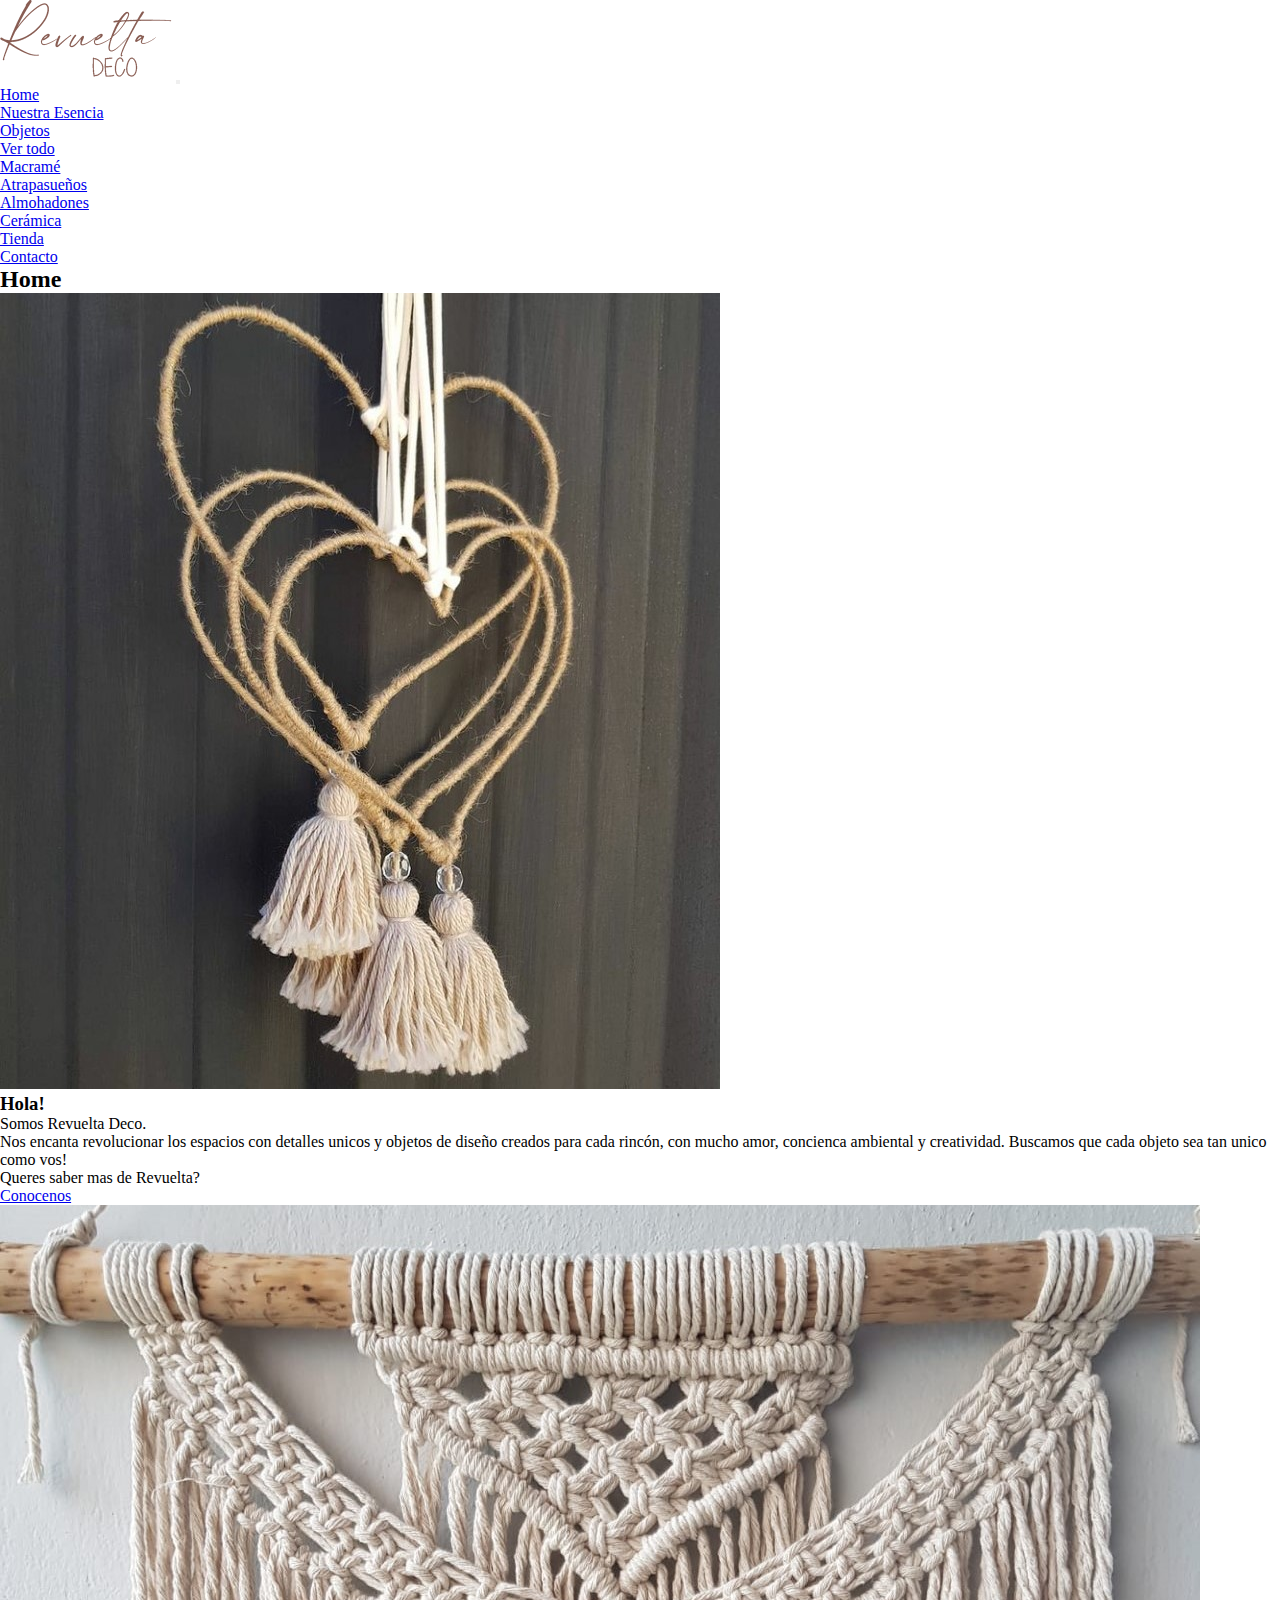
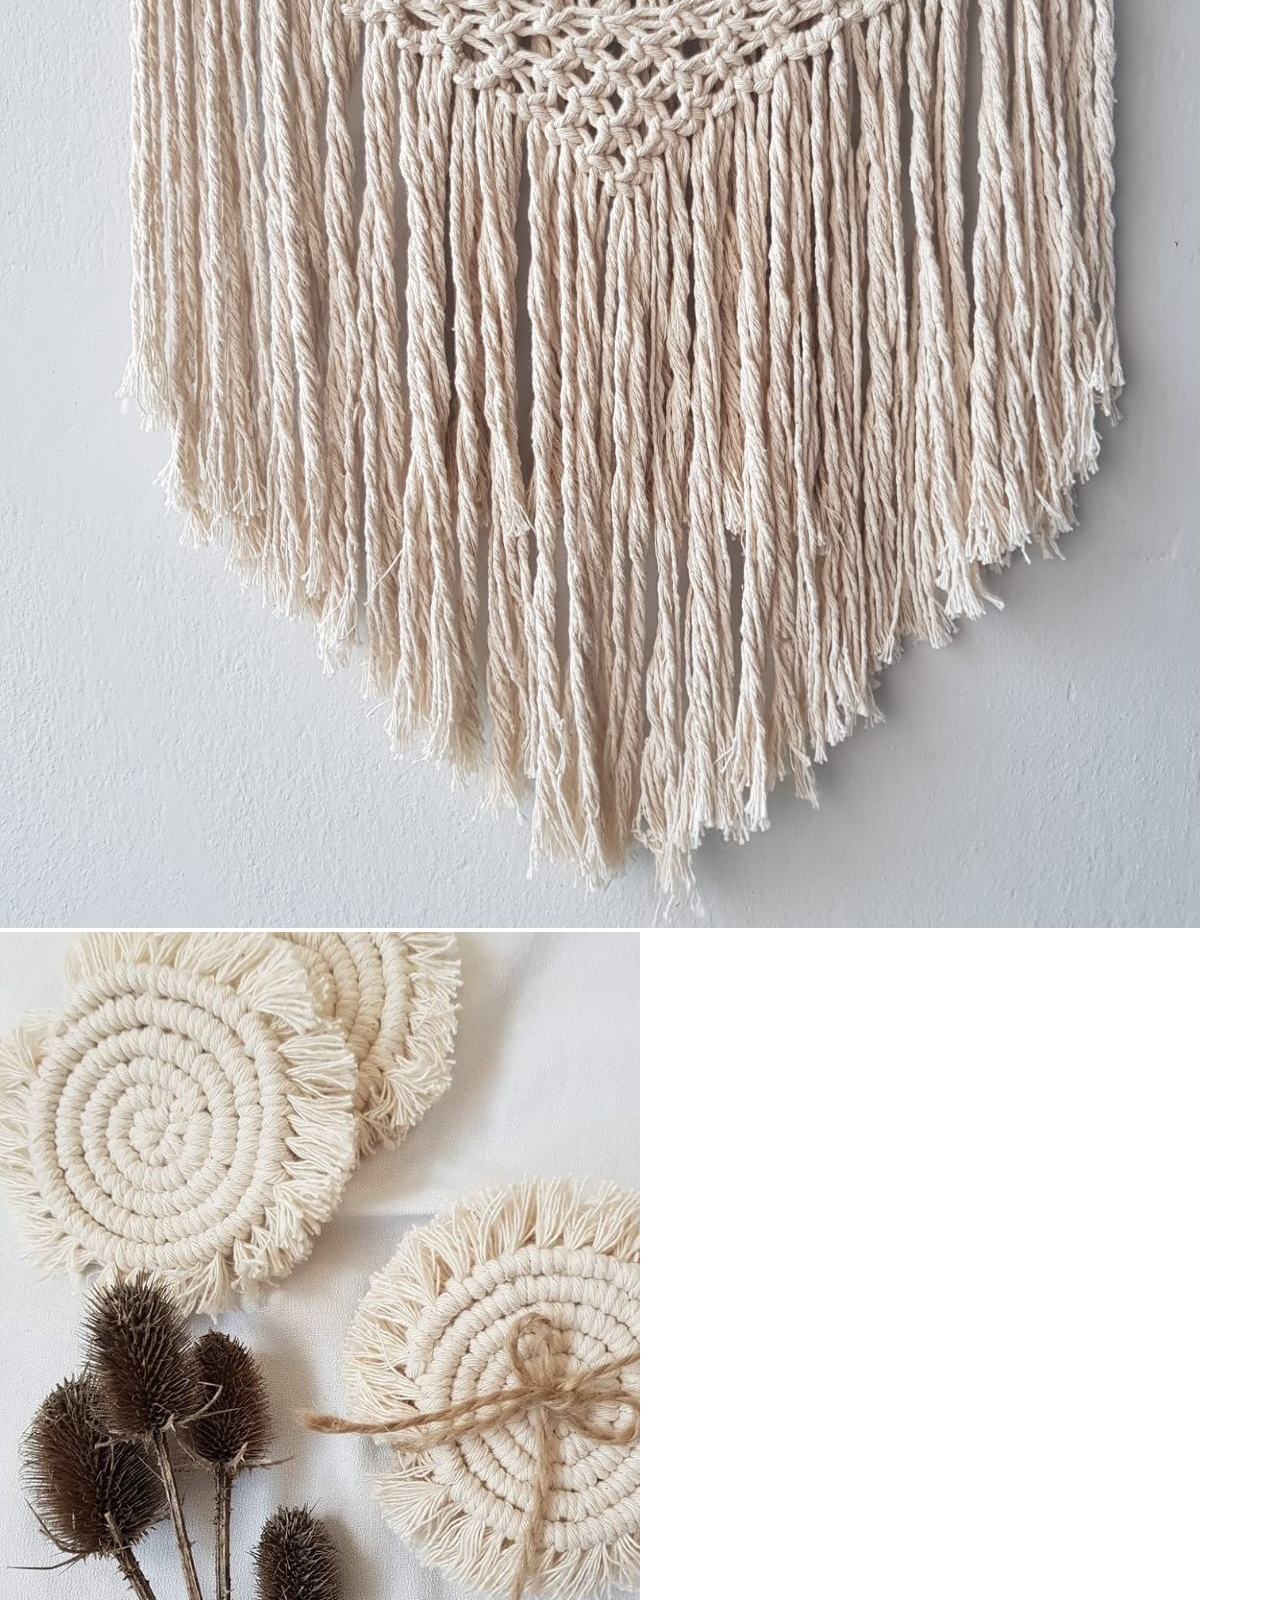
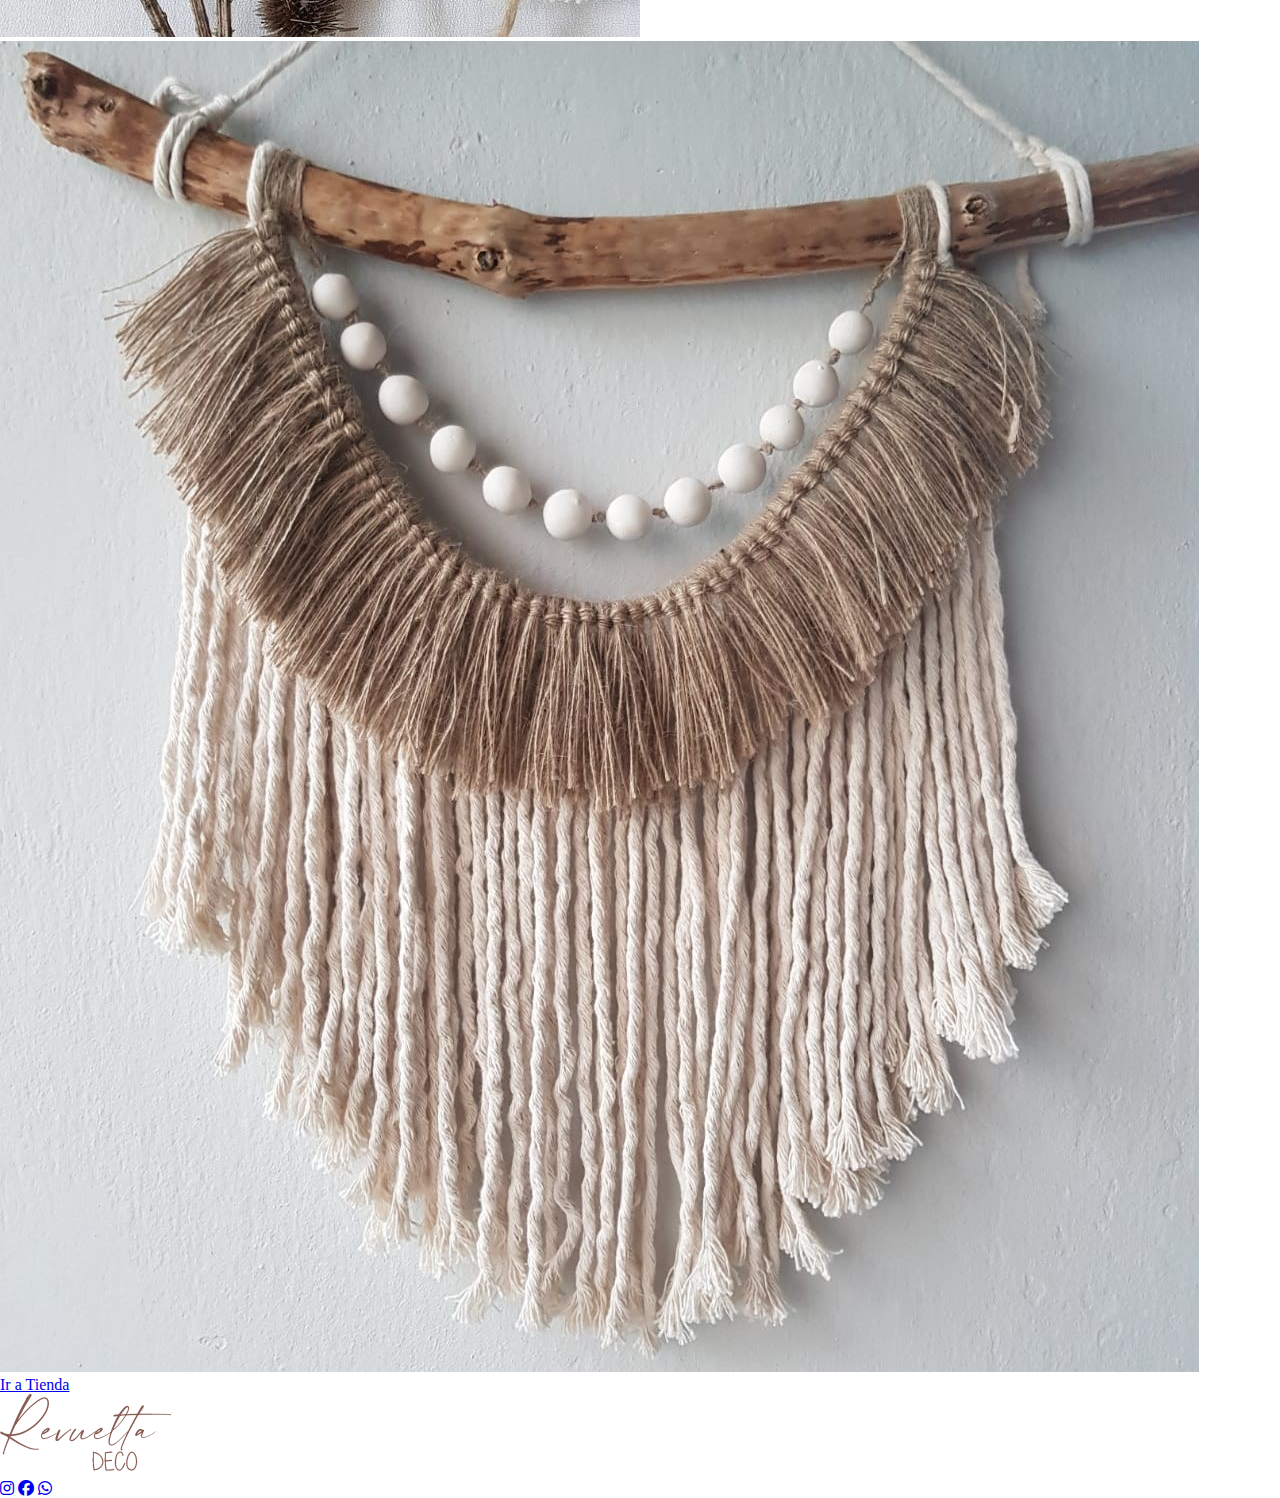
==== index.html @ 3d02dbf3 "agregando secciones" ====
<!DOCTYPE html>
<html lang="en">

<head>
    <meta charset="UTF-8">
    <meta http-equiv="X-UA-Compatible" content="IE=edge">
    <meta name="viewport" content="width=device-width, initial-scale=1.0">
    <link rel="shortcut icon" href="./img/favicon-32x32.png">
    <link rel="stylesheet" href="https://cdnjs.cloudflare.com/ajax/libs/font-awesome/6.1.1/css/all.min.css">
    <link href="https://cdn.jsdelivr.net/npm/bootstrap@5.2.0-beta1/dist/css/bootstrap.min.css" rel="stylesheet"
        integrity="sha384-0evHe/X+R7YkIZDRvuzKMRqM+OrBnVFBL6DOitfPri4tjfHxaWutUpFmBp4vmVor" crossorigin="anonymous">
    <link rel="stylesheet" href="./css/style.css">
    <title>Revuelta Deco</title>
</head>

<body>
    <header>

        <nav class="navbar navbar-expand-lg bg-light w-100">
            <div class="container-fluid">
              <a class="navbar-brand" href="./index.html"><img src="./img/logo0.png" alt="logorevuelta"></a>
              <button class="navbar-toggler" type="button" data-bs-toggle="collapse" data-bs-target="#navbarNavDropdown" aria-controls="navbarNavDropdown" aria-expanded="false" aria-label="Toggle navigation">
                <span class="navbar-toggler-icon"></span>
              </button>
              <div class="collapse navbar-collapse" id="navbarNavDropdown">
                <ul class="navbar-nav">
                  <li class="nav-item">
                    <a class="nav-link" aria-current="page" href="./index.html">Home</a>
                  </li>
                  <li class="nav-item">
                    <a class="nav-link" href="./nuestraesencia.html">Nuestra Esencia</a>
                  </li>
                  <li class="nav-item dropdown">
                    <a class="nav-link dropdown-toggle" href="./objetos.html" id="navbarDropdownMenuLink" role="button" data-bs-toggle="dropdown" aria-expanded="false">
                      Objetos
                    </a>
                    <ul class="dropdown-menu" aria-labelledby="navbarDropdownMenuLink">
                        <li><a class="dropdown-item" href="./objetos.html">Ver todo</a></li>
                      <li><a class="dropdown-item" href="#">Macramé</a></li>
                      <li><a class="dropdown-item" href="#">Atrapasueños</a></li>
                      <li><a class="dropdown-item" href="#">Almohadones</a></li>
                      <li><a class="dropdown-item" href="#">Cerámica</a></li>
                    </ul>
                  </li>
                  <li class="nav-item">
                    <a class="nav-link" href="./tienda.html">Tienda</a>
                  </li>
                  <li class="nav-item">
                    <a class="nav-link" href="./contacto.html">Contacto</a>
                </ul>
              </div>
            </div>
          </nav>

    </header>

    <main>
        <div class="titulo">
        <h2>Home</h2>
    </div>
        <section class="sectionhome">
            <div class="imghome">
                <img src="./img/home/Screenshot_20220525-204706_Instagram.jpg" alt="corazones">
            </div>
            <div class="textohome">
                <h3>Hola!</h3>
                <p>Somos Revuelta Deco. <br> Nos encanta revolucionar los espacios con detalles unicos y objetos de
                    diseño creados para cada rincón, con mucho amor, concienca ambiental y creatividad.
                    Buscamos que cada objeto sea tan unico como vos! <br>
                    Queres saber mas de Revuelta?
                <div class="buttonconocenos">
                    <a href="./nuestraesencia.html">Conocenos</a>
                </div>
                </p>
        </section>
        <aside class="basehome">
            <img src="./img/home/tapiz.jpg" alt="tapiz">
            <img src="./img/home/apoyavaso.jpg" alt="apoyavaso">
            <img src="./img/home/yute.jpg" alt="flecoyute">

            <div class="buttontienda">
                <a href="./tienda.html">Ir a Tienda</a>
            </div>
        </aside>
    </main>

    <footer>
        <div class="logo2">
            <a href="./index.html"><img src="./img/logo0.png" alt="logorevuelta"></a>
        </div>
        <section class="footer">
            <div class="redes">
                <a href="http://instagram.com/revueltadeco/"><i class="fa-brands fa-instagram"></i></a>
                <a href="#"><i class="fa-brands fa-facebook"></i></a>
                <a href="#"><i class="fa-brands fa-whatsapp"></i></a>
            </div>
        </section>



    </footer>
    <script src="https://cdn.jsdelivr.net/npm/bootstrap@5.2.0-beta1/dist/js/bootstrap.bundle.min.js"
        integrity="sha384-pprn3073KE6tl6bjs2QrFaJGz5/SUsLqktiwsUTF55Jfv3qYSDhgCecCxMW52nD2"
        crossorigin="anonymous"></script>
</body>

</html>
---- css/style.css ----
* {
  padding: 0;
  margin: 0; }
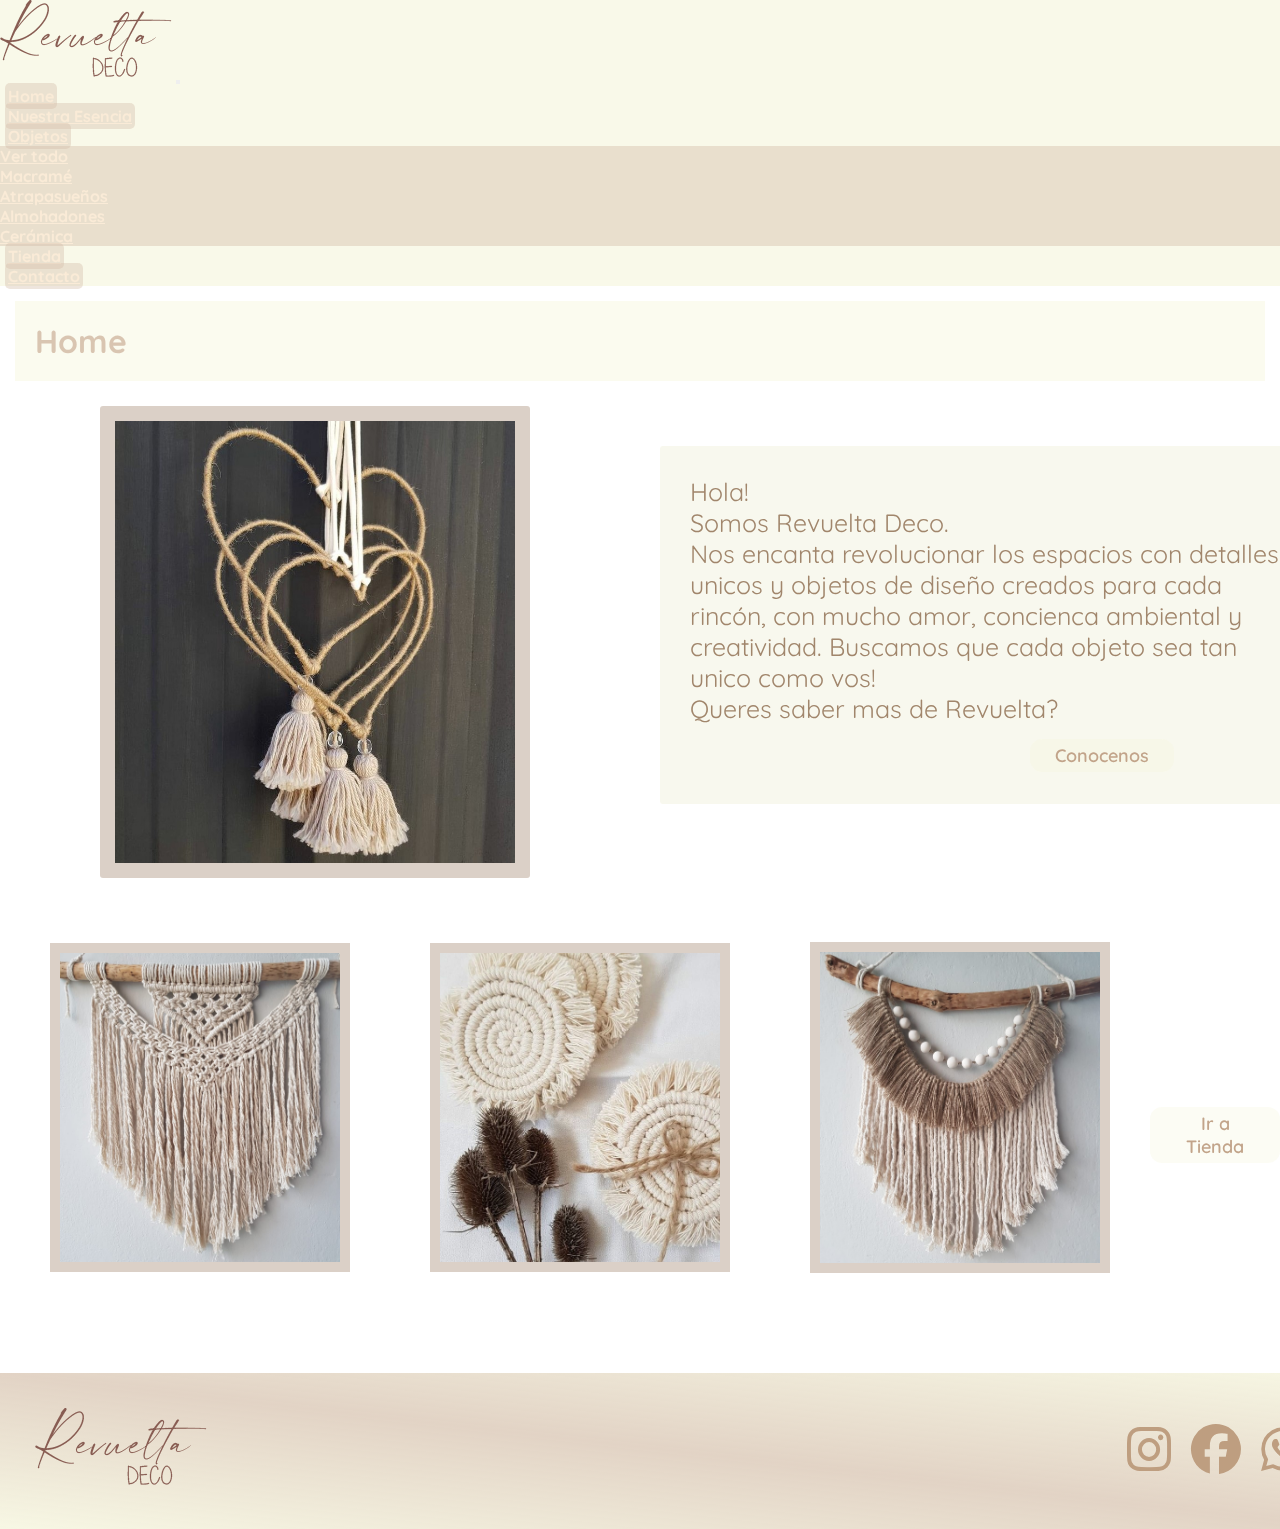
==== commit 34941a99: "Agregando estilos es SASS" ====
--- a/index.html
+++ b/index.html
@@ -2,106 +2,109 @@
 <html lang="en">
 
 <head>
-    <meta charset="UTF-8">
-    <meta http-equiv="X-UA-Compatible" content="IE=edge">
-    <meta name="viewport" content="width=device-width, initial-scale=1.0">
-    <link rel="shortcut icon" href="./img/favicon-32x32.png">
-    <link rel="stylesheet" href="https://cdnjs.cloudflare.com/ajax/libs/font-awesome/6.1.1/css/all.min.css">
-    <link href="https://cdn.jsdelivr.net/npm/bootstrap@5.2.0-beta1/dist/css/bootstrap.min.css" rel="stylesheet"
-        integrity="sha384-0evHe/X+R7YkIZDRvuzKMRqM+OrBnVFBL6DOitfPri4tjfHxaWutUpFmBp4vmVor" crossorigin="anonymous">
-    <link rel="stylesheet" href="./css/style.css">
-    <title>Revuelta Deco</title>
+  <meta charset="UTF-8">
+  <meta http-equiv="X-UA-Compatible" content="IE=edge">
+  <meta name="viewport" content="width=device-width, initial-scale=1.0">
+  <link rel="shortcut icon" href="./img/favicon-32x32.png">
+  <link rel="stylesheet" href="https://cdnjs.cloudflare.com/ajax/libs/font-awesome/6.1.1/css/all.min.css">
+  <link href="https://cdn.jsdelivr.net/npm/bootstrap@5.2.0-beta1/dist/css/bootstrap.min.css" rel="stylesheet"
+    integrity="sha384-0evHe/X+R7YkIZDRvuzKMRqM+OrBnVFBL6DOitfPri4tjfHxaWutUpFmBp4vmVor" crossorigin="anonymous">
+  <link rel="stylesheet" href="./css/style.css">
+  <title>Revuelta Deco</title>
 </head>
 
 <body>
-    <header>
+  <header>
 
-        <nav class="navbar navbar-expand-lg bg-light w-100">
-            <div class="container-fluid">
-              <a class="navbar-brand" href="./index.html"><img src="./img/logo0.png" alt="logorevuelta"></a>
-              <button class="navbar-toggler" type="button" data-bs-toggle="collapse" data-bs-target="#navbarNavDropdown" aria-controls="navbarNavDropdown" aria-expanded="false" aria-label="Toggle navigation">
-                <span class="navbar-toggler-icon"></span>
-              </button>
-              <div class="collapse navbar-collapse" id="navbarNavDropdown">
-                <ul class="navbar-nav">
-                  <li class="nav-item">
-                    <a class="nav-link" aria-current="page" href="./index.html">Home</a>
-                  </li>
-                  <li class="nav-item">
-                    <a class="nav-link" href="./nuestraesencia.html">Nuestra Esencia</a>
-                  </li>
-                  <li class="nav-item dropdown">
-                    <a class="nav-link dropdown-toggle" href="./objetos.html" id="navbarDropdownMenuLink" role="button" data-bs-toggle="dropdown" aria-expanded="false">
-                      Objetos
-                    </a>
-                    <ul class="dropdown-menu" aria-labelledby="navbarDropdownMenuLink">
-                        <li><a class="dropdown-item" href="./objetos.html">Ver todo</a></li>
-                      <li><a class="dropdown-item" href="#">Macramé</a></li>
-                      <li><a class="dropdown-item" href="#">Atrapasueños</a></li>
-                      <li><a class="dropdown-item" href="#">Almohadones</a></li>
-                      <li><a class="dropdown-item" href="#">Cerámica</a></li>
-                    </ul>
-                  </li>
-                  <li class="nav-item">
-                    <a class="nav-link" href="./tienda.html">Tienda</a>
-                  </li>
-                  <li class="nav-item">
-                    <a class="nav-link" href="./contacto.html">Contacto</a>
-                </ul>
-              </div>
-            </div>
-          </nav>
+    <nav class="navbar navbar-expand-lg bg-light w-100">
+      <div class="container-fluid">
+        <a class="navbar-brand" href="./index.html"><img src="./img/logo0.png" alt="logorevuelta"></a>
+        <button class="navbar-toggler" type="button" data-bs-toggle="collapse" data-bs-target="#navbarNavDropdown"
+          aria-controls="navbarNavDropdown" aria-expanded="false" aria-label="Toggle navigation">
+          <span class="navbar-toggler-icon"></span>
+        </button>
+        <div class="collapse navbar-collapse" id="navbarNavDropdown">
+          <ul class="navbar-nav">
+            <li class="nav-item">
+              <a class="nav-link" aria-current="page" href="./index.html">Home</a>
+            </li>
+            <li class="nav-item">
+              <a class="nav-link" href="./nuestraesencia.html">Nuestra Esencia</a>
+            </li>
+            <li class="nav-item dropdown">
+              <a class="nav-link dropdown-toggle" href="./objetos.html" id="navbarDropdownMenuLink" role="button"
+                data-bs-toggle="dropdown" aria-expanded="false">
+                Objetos
+              </a>
+              <ul class="dropdown-menu" aria-labelledby="navbarDropdownMenuLink">
+                <li><a class="dropdown-item" href="./objetos.html">Ver todo</a></li>
+                <li><a class="dropdown-item" href="#">Macramé</a></li>
+                <li><a class="dropdown-item" href="#">Atrapasueños</a></li>
+                <li><a class="dropdown-item" href="#">Almohadones</a></li>
+                <li><a class="dropdown-item" href="#">Cerámica</a></li>
+              </ul>
+            </li>
+            <li class="nav-item">
+              <a class="nav-link" href="./tienda.html">Tienda</a>
+            </li>
+            <li class="nav-item">
+              <a class="nav-link" href="./contacto.html">Contacto</a>
+          </ul>
+        </div>
+      </div>
+    </nav>
 
-    </header>
+  </header>
 
-    <main>
-        <div class="titulo">
-        <h2>Home</h2>
+  <main class="main">
+    <div class="titulo">
+      <h2>Home</h2>
     </div>
-        <section class="sectionhome">
-            <div class="imghome">
-                <img src="./img/home/Screenshot_20220525-204706_Instagram.jpg" alt="corazones">
-            </div>
-            <div class="textohome">
-                <h3>Hola!</h3>
-                <p>Somos Revuelta Deco. <br> Nos encanta revolucionar los espacios con detalles unicos y objetos de
-                    diseño creados para cada rincón, con mucho amor, concienca ambiental y creatividad.
-                    Buscamos que cada objeto sea tan unico como vos! <br>
-                    Queres saber mas de Revuelta?
-                <div class="buttonconocenos">
-                    <a href="./nuestraesencia.html">Conocenos</a>
-                </div>
-                </p>
-        </section>
-        <aside class="basehome">
-            <img src="./img/home/tapiz.jpg" alt="tapiz">
-            <img src="./img/home/apoyavaso.jpg" alt="apoyavaso">
-            <img src="./img/home/yute.jpg" alt="flecoyute">
+    <section class="sectionhome">
+      <div class="imghome">
+        <img src="./img/home/Screenshot_20220525-204706_Instagram.jpg" alt="corazones">
+      </div>
+      <div class="textohome">
 
-            <div class="buttontienda">
-                <a href="./tienda.html">Ir a Tienda</a>
-            </div>
-        </aside>
-    </main>
+        <p>Hola! <br> Somos Revuelta Deco. <br> Nos encanta revolucionar los espacios con detalles unicos y objetos de
+          diseño creados para cada rincón, con mucho amor, concienca ambiental y creatividad.
+          Buscamos que cada objeto sea tan unico como vos! <br>
+          Queres saber mas de Revuelta?
+        
+        </p>
+        <div class="buttonconocenos">
+          <a href="./nuestraesencia.html">Conocenos</a>
+        </div>
+    </section>
+    <aside class="basehome">
+      <img src="./img/home/tapiz.jpg" alt="tapiz">
+      <img src="./img/home/apoyavaso.jpg" alt="apoyavaso">
+      <img src="./img/home/yute.jpg" alt="flecoyute">
 
-    <footer>
-        <div class="logo2">
-            <a href="./index.html"><img src="./img/logo0.png" alt="logorevuelta"></a>
-        </div>
-        <section class="footer">
-            <div class="redes">
-                <a href="http://instagram.com/revueltadeco/"><i class="fa-brands fa-instagram"></i></a>
-                <a href="#"><i class="fa-brands fa-facebook"></i></a>
-                <a href="#"><i class="fa-brands fa-whatsapp"></i></a>
-            </div>
-        </section>
+      <div class="buttontienda">
+        <a href="./tienda.html">Ir a Tienda</a>
+      </div>
+    </aside>
+  </main>
+
+  <footer>
+    <div class="logo2">
+      <a href="./index.html"><img src="./img/logo0.png" alt="logorevuelta"></a>
+    </div>
+    <section class="footer">
+      <div class="redes">
+        <a href="http://instagram.com/revueltadeco/"><i class="fa-brands fa-instagram"></i></a>
+        <a href="#"><i class="fa-brands fa-facebook"></i></a>
+        <a href="#"><i class="fa-brands fa-whatsapp"></i></a>
+      </div>
+    </section>
 
 
 
-    </footer>
-    <script src="https://cdn.jsdelivr.net/npm/bootstrap@5.2.0-beta1/dist/js/bootstrap.bundle.min.js"
-        integrity="sha384-pprn3073KE6tl6bjs2QrFaJGz5/SUsLqktiwsUTF55Jfv3qYSDhgCecCxMW52nD2"
-        crossorigin="anonymous"></script>
+  </footer>
+  <script src="https://cdn.jsdelivr.net/npm/bootstrap@5.2.0-beta1/dist/js/bootstrap.bundle.min.js"
+    integrity="sha384-pprn3073KE6tl6bjs2QrFaJGz5/SUsLqktiwsUTF55Jfv3qYSDhgCecCxMW52nD2"
+    crossorigin="anonymous"></script>
 </body>
 
 </html>--- a/css/style.css
+++ b/css/style.css
@@ -1,3 +1,294 @@
+@import url("https://fonts.googleapis.com/css2?family=Holtwood+One+SC&family=Quicksand:wght@300&display=swap");
 * {
   padding: 0;
   margin: 0; }
+
+body {
+  width: 100vw;
+  background-image: url("../img/fondo-palmeras.jpg");
+  filter: opacity(100%);
+  background-size: 100% 120%;
+  background-repeat: no-repeat; }
+
+.navbar {
+  background-color: #f5f5dca1 !important; }
+  .navbar .navbar-toggler {
+    color: #d4bea932;
+    border-radius: 5px #f6f6e9c7; }
+  .navbar .collapse {
+    justify-content: end; }
+    .navbar .collapse .navbar-nav {
+      align-items: flex-end; }
+      .navbar .collapse .navbar-nav .nav-link {
+        font-family: "Quicksand", sans-serif;
+        font-weight: bold;
+        background-color: #d4bea965;
+        color: antiquewhite;
+        margin: 5px;
+        padding: 3px;
+        border-radius: 5px;
+        text-align: center;
+        width: 150px; }
+        .navbar .collapse .navbar-nav .nav-link:hover {
+          background-color: #f6f6e9c7;
+          color: #a1866c9f; }
+      .navbar .collapse .navbar-nav .dropdown-menu {
+        background-color: #d4bea971;
+        border: 0px; }
+        .navbar .collapse .navbar-nav .dropdown-menu .dropdown-item {
+          color: antiquewhite;
+          font-family: "Quicksand", sans-serif;
+          font-weight: bold; }
+          .navbar .collapse .navbar-nav .dropdown-menu .dropdown-item:hover {
+            background-color: #f6f6e9c7;
+            color: #a1866c9f; }
+
+footer {
+  background-image: linear-gradient(to top right, #f5f5dcc4, #d4bea9ac, #f5f5dcc4);
+  padding: 35px;
+  height: 25%;
+  width: 100vw;
+  display: flex;
+  justify-content: space-between;
+  align-items: center; }
+  footer .redes {
+    display: flex;
+    flex-direction: row; }
+    footer .redes a {
+      padding: 10px;
+      font-size: 50px;
+      color: #be9e80;
+      text-align: center;
+      text-decoration: none; }
+
+.sectionhome {
+  display: flex; }
+  .sectionhome .imghome img {
+    width: 400px;
+    margin: 10px 100px;
+    padding: 15px;
+    background-color: #a1866c62;
+    border-radius: 3px; }
+  .sectionhome .textohome p {
+    background-color: #f6f6e9c7;
+    color: #a1866c;
+    font-family: "Quicksand", sans-serif;
+    font-size: 25px;
+    width: 600px;
+    margin: 50px 0px 20px 30px;
+    padding: 30px;
+    padding-bottom: 80px;
+    border-radius: 3px; }
+  .sectionhome .textohome .buttonconocenos {
+    margin-top: -80px; }
+    .sectionhome .textohome .buttonconocenos a {
+      font-family: "Quicksand", sans-serif;
+      font-size: 18px;
+      margin-left: 400px;
+      text-decoration: none;
+      background-color: #f5f5dc51;
+      color: #c2a48afe;
+      font-weight: 600;
+      padding: 5px 25px 5px 25px;
+      border-radius: 12px;
+      border: 2px #8e7d6efe; }
+      .sectionhome .textohome .buttonconocenos a:hover {
+        background-color: #a1866c;
+        color: #f5f5e8d8;
+        font-weight: bold; }
+
+.basehome {
+  display: flex;
+  flex-direction: row;
+  align-items: center; }
+  .basehome img {
+    width: 280px;
+    height: auto;
+    padding: 10px;
+    margin: 50px 30px 100px 50px;
+    background-color: #a1866c62; }
+    .basehome img:hover {
+      transform: scale(1.2);
+      transition: 1.2s;
+      cursor: pointer; }
+  .basehome .buttontienda {
+    display: inline-flex; }
+    .basehome .buttontienda a {
+      text-align: center;
+      margin: 500px 30px 400px 20px;
+      text-decoration: none;
+      font-family: "Quicksand", sans-serif;
+      font-size: 18px;
+      display: inline-block;
+      margin: 5px 0px 0px 10px;
+      background-color: #f5f5dc51;
+      color: #c2a48afe;
+      font-weight: 600;
+      padding: 5px 25px 5px 25px;
+      border-radius: 12px;
+      border-color: 2px #8e7d6efe; }
+      .basehome .buttontienda a:hover {
+        background-color: #a1866c;
+        color: #f5f5e8d8;
+        font-weight: bold; }
+
+.esencia {
+  display: flex;
+  flex-direction: row;
+  align-items: center;
+  margin: 30px; }
+  .esencia p {
+    background-color: #f6f6e9c7;
+    color: #a1866c;
+    font-size: 20px;
+    font-family: "Quicksand", sans-serif;
+    width: 500px;
+    padding: 30px;
+    padding-bottom: 80px;
+    margin: 50px; }
+  .esencia img {
+    width: 450px;
+    margin: 50px;
+    padding: 10px;
+    background-color: #a1866c62; }
+
+main img {
+  width: 100px;
+  margin-left: 450px;
+  margin-top: -330px; }
+
+.parrafoobjetos {
+  display: block;
+  text-align: justify;
+  padding: 22px;
+  margin: 40px;
+  font-family: "Quicksand", sans-serif;
+  font-size: 15px;
+  background-color: rgba(246, 246, 233, 0.779);
+  color: #a1866c; }
+
+.imgobjetos {
+  display: flex;
+  align-items: center;
+  margin: 20px; }
+  .imgobjetos .caja {
+    display: flex;
+    flex-direction: column;
+    align-items: center; }
+    .imgobjetos .caja img {
+      background-color: #a1866c62;
+      width: 210px;
+      height: auto;
+      padding: 5px;
+      margin: 40px 40px 10px 40px; }
+    .imgobjetos .caja .textobjetos {
+      font-family: 'Quicksand', sans-serif;
+      font-size: 15px;
+      font-weight: bold;
+      display: inline-block;
+      background-color: rgba(245, 245, 220, 0.576);
+      color: #a1866cd0;
+      padding: 3px; }
+
+.container {
+  width: 100%;
+  height: 100%;
+  display: flex;
+  flex-wrap: wrap;
+  margin: 10px 10px 10px 60px; }
+  .container .card {
+    padding: 5px;
+    width: 250px;
+    height: 380px;
+    border-radius: 8px;
+    box-shadow: 0 .5px .5px;
+    overflow-y: hidden;
+    margin: 10px;
+    margin-bottom: 50px;
+    text-align: center;
+    transition: all 0.25s;
+    background-color: #f5f5dc97;
+    align-items: center; }
+    .container .card img {
+      padding: 2px;
+      width: 200px;
+      height: 250px; }
+    .container .card p {
+      font-family: "Quicksand", sans-serif;
+      background-color: #f5f5dca9;
+      font-size: 14px;
+      font-weight: bold;
+      padding: 5px 2px 5px 2px;
+      margin: 2px;
+      color: #a1866c;
+      border-radius: 3px; }
+    .container .card h4 {
+      font-family: "Quicksand", sans-serif;
+      color: #a1866c;
+      font-weight: bold;
+      font-size: 18px;
+      margin: 8px 0 8px;
+      padding: 2px;
+      background-color: #f5f5dca9;
+      border-radius: 3px; }
+    .container .card a {
+      text-decoration: none;
+      color: #f5f5dca9;
+      font-size: 15px;
+      font-family: "Quicksand", sans-serif;
+      background-color: #a1866ca0;
+      border-radius: 5px;
+      padding: 4px;
+      margin: 2px; }
+      .container .card a:hover {
+        box-shadow: 0 3px 4px 0;
+        transform: scale(1.1);
+        background-color: #f5f5dca9;
+        color: #a1866ca0;
+        font-weight: bold;
+        transition: 0.5s; }
+
+.form {
+  width: 100%; }
+  .form form {
+    display: inline-block;
+    padding: 30px;
+    margin-left: 350px;
+    margin-bottom: 30px;
+    background-color: rgba(245, 245, 220, 0.445);
+    color: #d4bea9de;
+    border: #d4bea9de solid 2px;
+    border-radius: 3px;
+    font-family: "Quicksand", sans-serif;
+    align-items: center; }
+    .form form input {
+      margin: 5px;
+      border: #d4bea9de solid 2px;
+      border-radius: 5px; }
+    .form form textarea {
+      margin: 5px;
+      border: #d4bea9de solid 2px;
+      border-radius: 5px; }
+    .form form button {
+      background-color: #f5f5dc51;
+      color: #c2a48afe;
+      font-weight: 600;
+      padding: 5px 25px 5px 25px;
+      border-radius: 12px;
+      border-color: #d4bea9fe;
+      margin-left: 180px; }
+      .form form button:hover {
+        background-color: #a1866c;
+        color: #f5f5e8d8;
+        font-weight: bold; }
+
+.titulo {
+  display: block; }
+  .titulo h2 {
+    font-family: "Quicksand", sans-serif;
+    font-size: 2rem;
+    background-color: #f5f5dc71;
+    color: #d4bea9de;
+    text-align: left;
+    padding: 20px;
+    margin: 15px; }
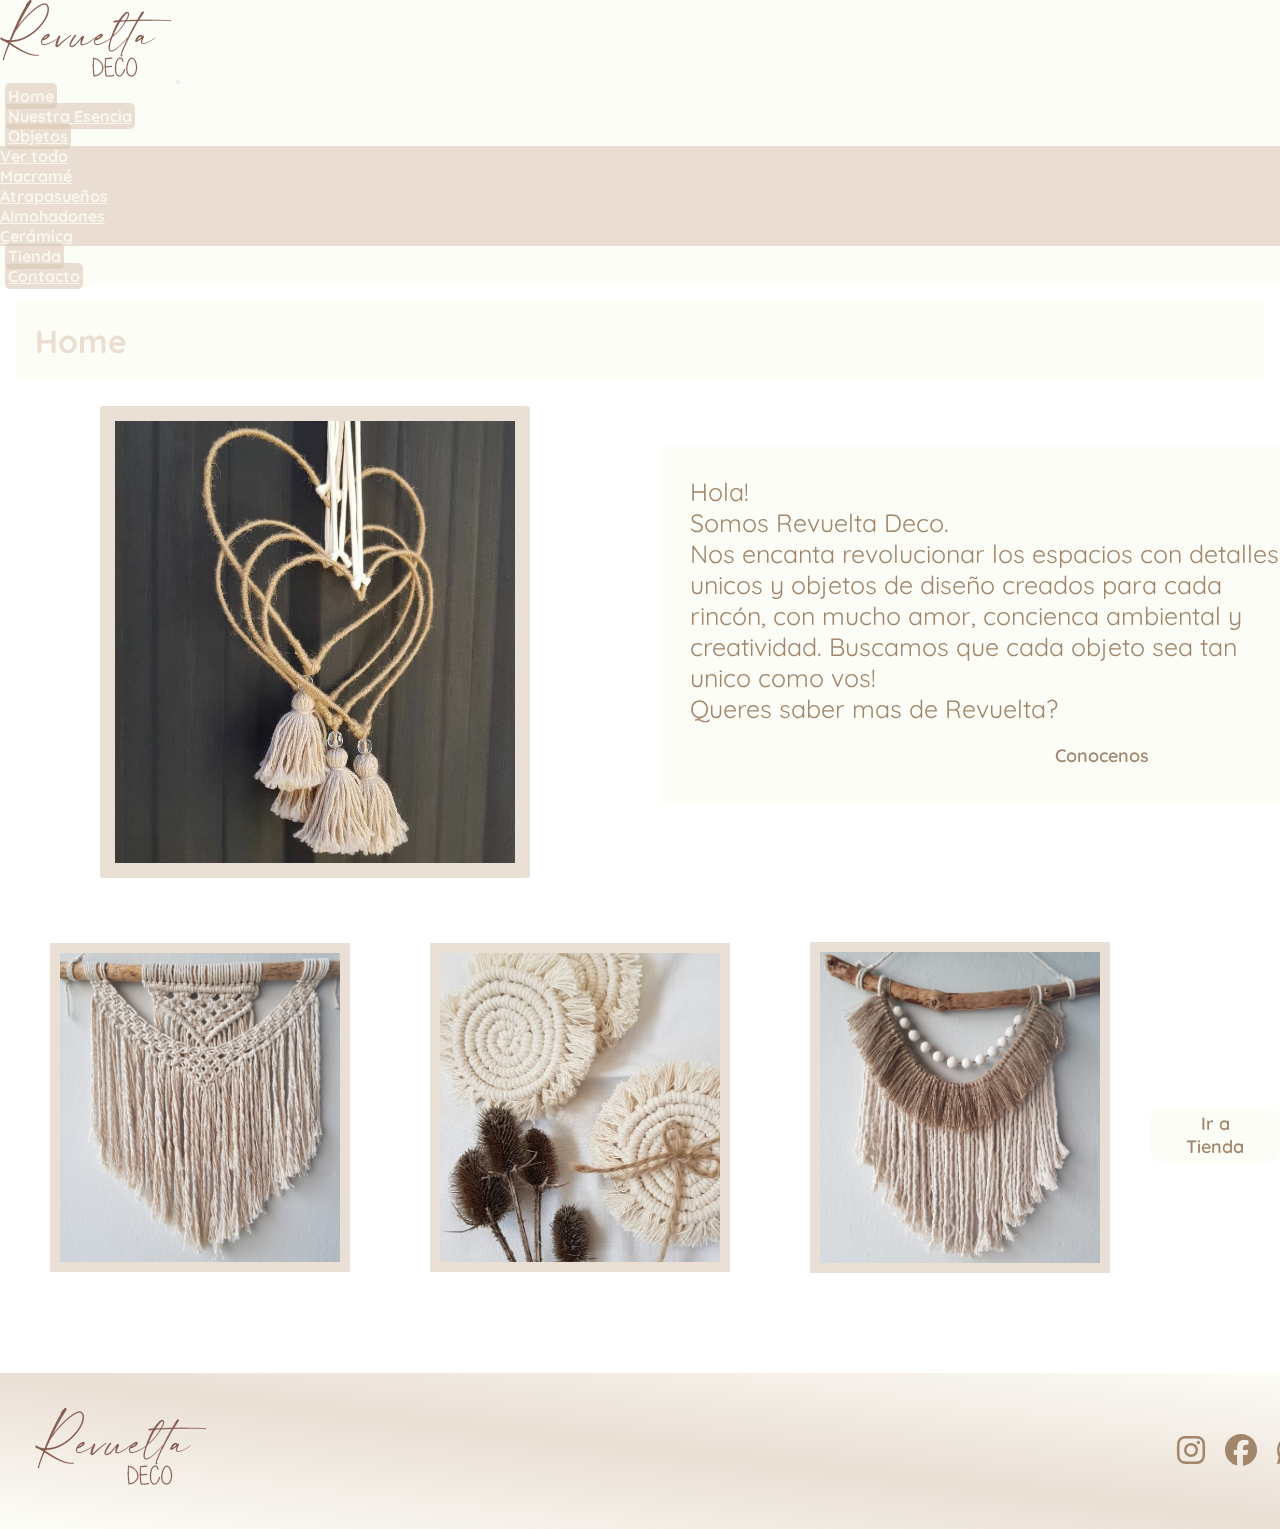
==== commit c62fcde4: "creando variables" ====
--- a/index.html
+++ b/index.html
@@ -58,7 +58,7 @@
 
   <main class="main">
     <div class="titulo">
-      <h2>Home</h2>
+      <h1>Home</h1>
     </div>
     <section class="sectionhome">
       <div class="imghome">
--- a/css/style.css
+++ b/css/style.css
@@ -2,6 +2,10 @@
 * {
   padding: 0;
   margin: 0; }
+
+.sectionhome .textohome p, .parrafoobjetos {
+  background-color: #fdfdf6cd;
+  color: #a1866c; }
 
 body {
   width: 100vw;
@@ -11,10 +15,10 @@
   background-repeat: no-repeat; }
 
 .navbar {
-  background-color: #f5f5dca1 !important; }
+  background-color: #fdfdf6cd !important; }
   .navbar .navbar-toggler {
-    color: #d4bea932;
-    border-radius: 5px #f6f6e9c7; }
+    color: #d4bea97e;
+    border-radius: 5px #fdfdf6cd; }
   .navbar .collapse {
     justify-content: end; }
     .navbar .collapse .navbar-nav {
@@ -22,29 +26,29 @@
       .navbar .collapse .navbar-nav .nav-link {
         font-family: "Quicksand", sans-serif;
         font-weight: bold;
-        background-color: #d4bea965;
-        color: antiquewhite;
+        background-color: #d4bea97e;
+        color: #fdfdf6cd;
         margin: 5px;
         padding: 3px;
         border-radius: 5px;
         text-align: center;
         width: 150px; }
         .navbar .collapse .navbar-nav .nav-link:hover {
-          background-color: #f6f6e9c7;
-          color: #a1866c9f; }
+          background-color: #fdfdf6cd;
+          color: #a1866c; }
       .navbar .collapse .navbar-nav .dropdown-menu {
-        background-color: #d4bea971;
+        background-color: #d4bea97e;
         border: 0px; }
         .navbar .collapse .navbar-nav .dropdown-menu .dropdown-item {
-          color: antiquewhite;
+          color: #fdfdf6cd;
           font-family: "Quicksand", sans-serif;
           font-weight: bold; }
           .navbar .collapse .navbar-nav .dropdown-menu .dropdown-item:hover {
-            background-color: #f6f6e9c7;
-            color: #a1866c9f; }
+            background-color: #fdfdf6cd;
+            color: #a1866c; }
 
 footer {
-  background-image: linear-gradient(to top right, #f5f5dcc4, #d4bea9ac, #f5f5dcc4);
+  background-image: linear-gradient(to top right, #fdfdf6cd, #d4bea97e, #fdfdf6cd);
   padding: 35px;
   height: 25%;
   width: 100vw;
@@ -56,8 +60,8 @@
     flex-direction: row; }
     footer .redes a {
       padding: 10px;
-      font-size: 50px;
-      color: #be9e80;
+      font-size: 32px;
+      color: #a1866c;
       text-align: center;
       text-decoration: none; }
 
@@ -67,11 +71,9 @@
     width: 400px;
     margin: 10px 100px;
     padding: 15px;
-    background-color: #a1866c62;
+    background-color: #d4bea97e;
     border-radius: 3px; }
   .sectionhome .textohome p {
-    background-color: #f6f6e9c7;
-    color: #a1866c;
     font-family: "Quicksand", sans-serif;
     font-size: 25px;
     width: 600px;
@@ -86,15 +88,15 @@
       font-size: 18px;
       margin-left: 400px;
       text-decoration: none;
-      background-color: #f5f5dc51;
-      color: #c2a48afe;
+      background-color: #fdfdf6cd;
+      color: #a1866c;
       font-weight: 600;
       padding: 5px 25px 5px 25px;
       border-radius: 12px;
-      border: 2px #8e7d6efe; }
+      border: 2px #a1866c; }
       .sectionhome .textohome .buttonconocenos a:hover {
         background-color: #a1866c;
-        color: #f5f5e8d8;
+        color: #fdfdf6cd;
         font-weight: bold; }
 
 .basehome {
@@ -106,7 +108,7 @@
     height: auto;
     padding: 10px;
     margin: 50px 30px 100px 50px;
-    background-color: #a1866c62; }
+    background-color: #d4bea97e; }
     .basehome img:hover {
       transform: scale(1.2);
       transition: 1.2s;
@@ -121,15 +123,15 @@
       font-size: 18px;
       display: inline-block;
       margin: 5px 0px 0px 10px;
-      background-color: #f5f5dc51;
-      color: #c2a48afe;
+      background-color: #fdfdf6cd;
+      color: #a1866c;
       font-weight: 600;
       padding: 5px 25px 5px 25px;
       border-radius: 12px;
-      border-color: 2px #8e7d6efe; }
+      border-color: 2px #a1866c; }
       .basehome .buttontienda a:hover {
         background-color: #a1866c;
-        color: #f5f5e8d8;
+        color: #fdfdf6cd;
         font-weight: bold; }
 
 .esencia {
@@ -138,7 +140,7 @@
   align-items: center;
   margin: 30px; }
   .esencia p {
-    background-color: #f6f6e9c7;
+    background-color: #fdfdf6cd;
     color: #a1866c;
     font-size: 20px;
     font-family: "Quicksand", sans-serif;
@@ -150,7 +152,7 @@
     width: 450px;
     margin: 50px;
     padding: 10px;
-    background-color: #a1866c62; }
+    background-color: #d4bea97e; }
 
 main img {
   width: 100px;
@@ -163,9 +165,7 @@
   padding: 22px;
   margin: 40px;
   font-family: "Quicksand", sans-serif;
-  font-size: 15px;
-  background-color: rgba(246, 246, 233, 0.779);
-  color: #a1866c; }
+  font-size: 15px; }
 
 .imgobjetos {
   display: flex;
@@ -176,19 +176,19 @@
     flex-direction: column;
     align-items: center; }
     .imgobjetos .caja img {
-      background-color: #a1866c62;
+      background-color: #d4bea97e;
       width: 210px;
       height: auto;
-      padding: 5px;
+      padding: 6px;
       margin: 40px 40px 10px 40px; }
     .imgobjetos .caja .textobjetos {
       font-family: 'Quicksand', sans-serif;
       font-size: 15px;
       font-weight: bold;
       display: inline-block;
-      background-color: rgba(245, 245, 220, 0.576);
-      color: #a1866cd0;
-      padding: 3px; }
+      background-color: #fdfdf6cd;
+      color: #a1866c;
+      padding: 4px; }
 
 .container {
   width: 100%;
@@ -207,7 +207,7 @@
     margin-bottom: 50px;
     text-align: center;
     transition: all 0.25s;
-    background-color: #f5f5dc97;
+    background-color: #fdfdf6cd;
     align-items: center; }
     .container .card img {
       padding: 2px;
@@ -215,9 +215,8 @@
       height: 250px; }
     .container .card p {
       font-family: "Quicksand", sans-serif;
-      background-color: #f5f5dca9;
-      font-size: 14px;
-      font-weight: bold;
+      background-color: #fdfdf6cd;
+      font-size: 16px;
       padding: 5px 2px 5px 2px;
       margin: 2px;
       color: #a1866c;
@@ -225,26 +224,25 @@
     .container .card h4 {
       font-family: "Quicksand", sans-serif;
       color: #a1866c;
-      font-weight: bold;
       font-size: 18px;
       margin: 8px 0 8px;
       padding: 2px;
-      background-color: #f5f5dca9;
+      background-color: #fdfdf6cd;
       border-radius: 3px; }
     .container .card a {
       text-decoration: none;
-      color: #f5f5dca9;
+      color: #fdfdf6cd;
       font-size: 15px;
       font-family: "Quicksand", sans-serif;
-      background-color: #a1866ca0;
+      background-color: #a1866c;
       border-radius: 5px;
       padding: 4px;
       margin: 2px; }
       .container .card a:hover {
         box-shadow: 0 3px 4px 0;
         transform: scale(1.1);
-        background-color: #f5f5dca9;
-        color: #a1866ca0;
+        background-color: #fdfdf6cd;
+        color: #a1866c;
         font-weight: bold;
         transition: 0.5s; }
 
@@ -255,40 +253,40 @@
     padding: 30px;
     margin-left: 350px;
     margin-bottom: 30px;
-    background-color: rgba(245, 245, 220, 0.445);
-    color: #d4bea9de;
-    border: #d4bea9de solid 2px;
+    background-color: #fdfdf6cd;
+    color: #d4bea97e;
+    border: #d4bea97e solid 2px;
     border-radius: 3px;
     font-family: "Quicksand", sans-serif;
     align-items: center; }
     .form form input {
       margin: 5px;
-      border: #d4bea9de solid 2px;
+      border: #d4bea97e solid 2px;
       border-radius: 5px; }
     .form form textarea {
       margin: 5px;
-      border: #d4bea9de solid 2px;
+      border: #d4bea97e solid 2px;
       border-radius: 5px; }
     .form form button {
-      background-color: #f5f5dc51;
-      color: #c2a48afe;
+      background-color: #fdfdf6cd;
+      color: #a1866c;
       font-weight: 600;
       padding: 5px 25px 5px 25px;
       border-radius: 12px;
-      border-color: #d4bea9fe;
+      border-color: #d4bea97e;
       margin-left: 180px; }
       .form form button:hover {
         background-color: #a1866c;
-        color: #f5f5e8d8;
+        color: #fdfdf6cd;
         font-weight: bold; }
 
 .titulo {
   display: block; }
-  .titulo h2 {
+  .titulo h1 {
     font-family: "Quicksand", sans-serif;
     font-size: 2rem;
-    background-color: #f5f5dc71;
-    color: #d4bea9de;
+    background-color: #fdfdf6cd;
+    color: #d4bea97e;
     text-align: left;
     padding: 20px;
     margin: 15px; }
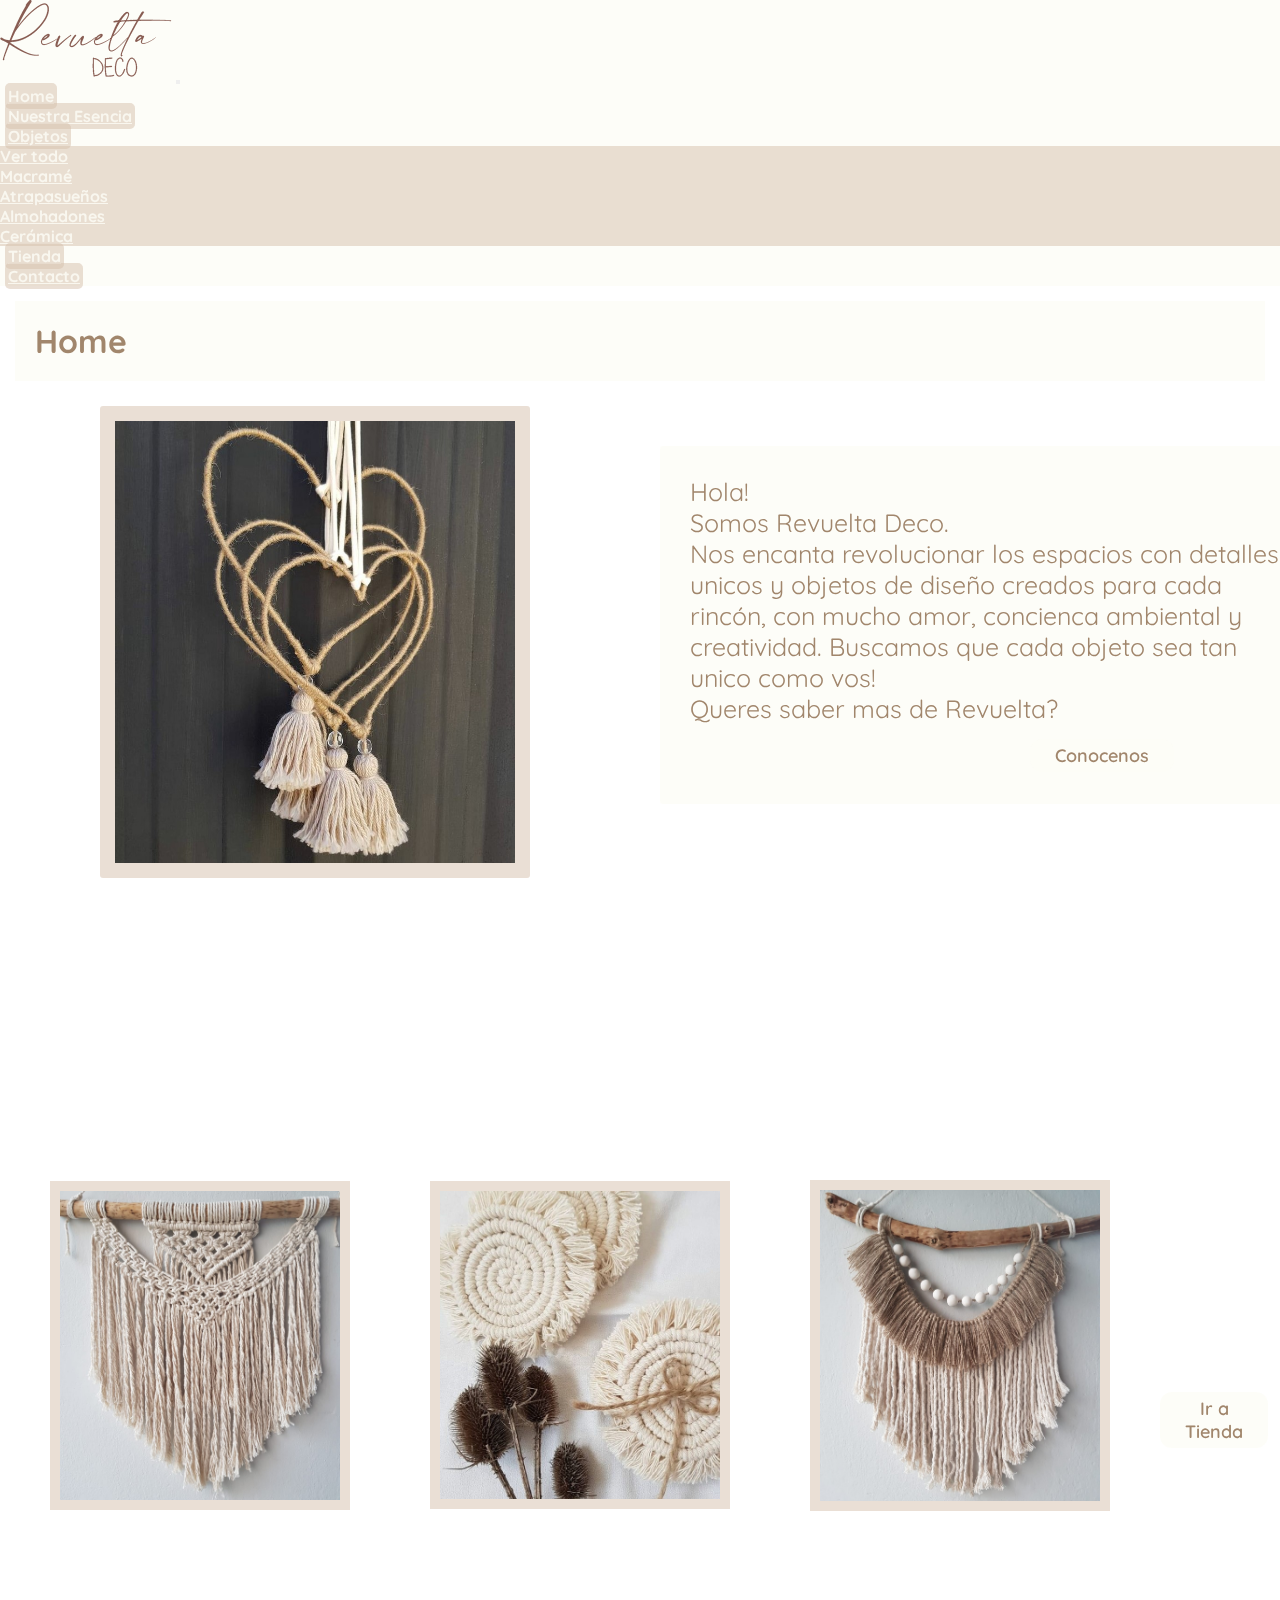
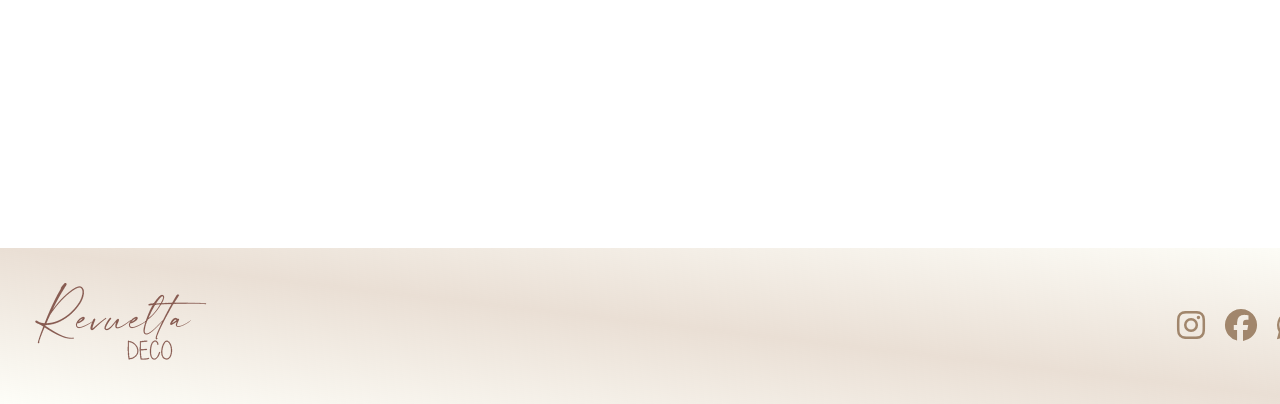
==== commit f61d7be6: "agregando mixin y extend - modificaciones seo" ====
--- a/index.html
+++ b/index.html
@@ -5,12 +5,15 @@
   <meta charset="UTF-8">
   <meta http-equiv="X-UA-Compatible" content="IE=edge">
   <meta name="viewport" content="width=device-width, initial-scale=1.0">
+  <meta name="keywords" content="decoracion, artesanal, macrame, atrapasueños, arte, creacion, diseño">
+  <meta name="description" content="Nos encanta revolucionar los espacios con detalles unicos y objetos de
+  diseño creados para cada rincón">
   <link rel="shortcut icon" href="./img/favicon-32x32.png">
   <link rel="stylesheet" href="https://cdnjs.cloudflare.com/ajax/libs/font-awesome/6.1.1/css/all.min.css">
   <link href="https://cdn.jsdelivr.net/npm/bootstrap@5.2.0-beta1/dist/css/bootstrap.min.css" rel="stylesheet"
     integrity="sha384-0evHe/X+R7YkIZDRvuzKMRqM+OrBnVFBL6DOitfPri4tjfHxaWutUpFmBp4vmVor" crossorigin="anonymous">
   <link rel="stylesheet" href="./css/style.css">
-  <title>Revuelta Deco</title>
+  <title>Revuelta Deco - Inicio</title>
 </head>
 
 <body>
@@ -29,15 +32,15 @@
               <a class="nav-link" aria-current="page" href="./index.html">Home</a>
             </li>
             <li class="nav-item">
-              <a class="nav-link" href="./nuestraesencia.html">Nuestra Esencia</a>
+              <a class="nav-link" href="./pages/nuestraesencia.html">Nuestra Esencia</a>
             </li>
             <li class="nav-item dropdown">
-              <a class="nav-link dropdown-toggle" href="./objetos.html" id="navbarDropdownMenuLink" role="button"
+              <a class="nav-link dropdown-toggle" href="./pages/objetos.html" id="navbarDropdownMenuLink" role="button"
                 data-bs-toggle="dropdown" aria-expanded="false">
                 Objetos
               </a>
               <ul class="dropdown-menu" aria-labelledby="navbarDropdownMenuLink">
-                <li><a class="dropdown-item" href="./objetos.html">Ver todo</a></li>
+                <li><a class="dropdown-item" href="./pages/objetos.html">Ver todo</a></li>
                 <li><a class="dropdown-item" href="#">Macramé</a></li>
                 <li><a class="dropdown-item" href="#">Atrapasueños</a></li>
                 <li><a class="dropdown-item" href="#">Almohadones</a></li>
@@ -45,10 +48,10 @@
               </ul>
             </li>
             <li class="nav-item">
-              <a class="nav-link" href="./tienda.html">Tienda</a>
+              <a class="nav-link" href="./pages/tienda.html">Tienda</a>
             </li>
             <li class="nav-item">
-              <a class="nav-link" href="./contacto.html">Contacto</a>
+              <a class="nav-link" href="./pages/contacto.html">Contacto</a>
           </ul>
         </div>
       </div>
--- a/css/style.css
+++ b/css/style.css
@@ -3,16 +3,18 @@
   padding: 0;
   margin: 0; }
 
-.sectionhome .textohome p, .parrafoobjetos {
+.sectionhome .textohome p, .esencia p, .parrafoobjetos {
   background-color: #fdfdf6cd;
-  color: #a1866c; }
+  color: #a1866c;
+  font-size: 25px; }
 
 body {
   width: 100vw;
   background-image: url("../img/fondo-palmeras.jpg");
   filter: opacity(100%);
   background-size: 100% 120%;
-  background-repeat: no-repeat; }
+  background-repeat: no-repeat;
+  overflow: none; }
 
 .navbar {
   background-color: #fdfdf6cd !important; }
@@ -75,7 +77,6 @@
     border-radius: 3px; }
   .sectionhome .textohome p {
     font-family: "Quicksand", sans-serif;
-    font-size: 25px;
     width: 600px;
     margin: 50px 0px 20px 30px;
     padding: 30px;
@@ -84,14 +85,14 @@
   .sectionhome .textohome .buttonconocenos {
     margin-top: -80px; }
     .sectionhome .textohome .buttonconocenos a {
+      background-color: #fdfdf6cd;
+      color: #a1866c;
+      padding: 5px 25px 5px 25px;
       font-family: "Quicksand", sans-serif;
       font-size: 18px;
       margin-left: 400px;
       text-decoration: none;
-      background-color: #fdfdf6cd;
-      color: #a1866c;
       font-weight: 600;
-      padding: 5px 25px 5px 25px;
       border-radius: 12px;
       border: 2px #a1866c; }
       .sectionhome .textohome .buttonconocenos a:hover {
@@ -110,21 +111,21 @@
     margin: 50px 30px 100px 50px;
     background-color: #d4bea97e; }
     .basehome img:hover {
-      transform: scale(1.2);
-      transition: 1.2s;
+      transform: translatey(-15px);
+      transition: 0.6s;
       cursor: pointer; }
   .basehome .buttontienda {
     display: inline-flex; }
     .basehome .buttontienda a {
+      background-color: #fdfdf6cd;
+      color: #a1866c;
+      padding: 5px 25px 5px 25px;
       text-align: center;
       margin: 500px 30px 400px 20px;
       text-decoration: none;
       font-family: "Quicksand", sans-serif;
       font-size: 18px;
       display: inline-block;
-      margin: 5px 0px 0px 10px;
-      background-color: #fdfdf6cd;
-      color: #a1866c;
       font-weight: 600;
       padding: 5px 25px 5px 25px;
       border-radius: 12px;
@@ -140,9 +141,6 @@
   align-items: center;
   margin: 30px; }
   .esencia p {
-    background-color: #fdfdf6cd;
-    color: #a1866c;
-    font-size: 20px;
     font-family: "Quicksand", sans-serif;
     width: 500px;
     padding: 30px;
@@ -201,7 +199,7 @@
     width: 250px;
     height: 380px;
     border-radius: 8px;
-    box-shadow: 0 .5px .5px;
+    border: none;
     overflow-y: hidden;
     margin: 10px;
     margin-bottom: 50px;
@@ -230,21 +228,21 @@
       background-color: #fdfdf6cd;
       border-radius: 3px; }
     .container .card a {
+      background-color: #d4bea97e;
+      color: #fdfdf6cd;
+      padding: 5px 25px 5px 25px;
       text-decoration: none;
-      color: #fdfdf6cd;
       font-size: 15px;
       font-family: "Quicksand", sans-serif;
-      background-color: #a1866c;
       border-radius: 5px;
-      padding: 4px;
       margin: 2px; }
       .container .card a:hover {
-        box-shadow: 0 3px 4px 0;
-        transform: scale(1.1);
+        box-shadow: 0 1px 2px 0;
+        transform: scale(1.05);
         background-color: #fdfdf6cd;
         color: #a1866c;
         font-weight: bold;
-        transition: 0.5s; }
+        transition: 0.3s; }
 
 .form {
   width: 100%; }
@@ -286,7 +284,7 @@
     font-family: "Quicksand", sans-serif;
     font-size: 2rem;
     background-color: #fdfdf6cd;
-    color: #d4bea97e;
+    color: #a1866c;
     text-align: left;
     padding: 20px;
     margin: 15px; }
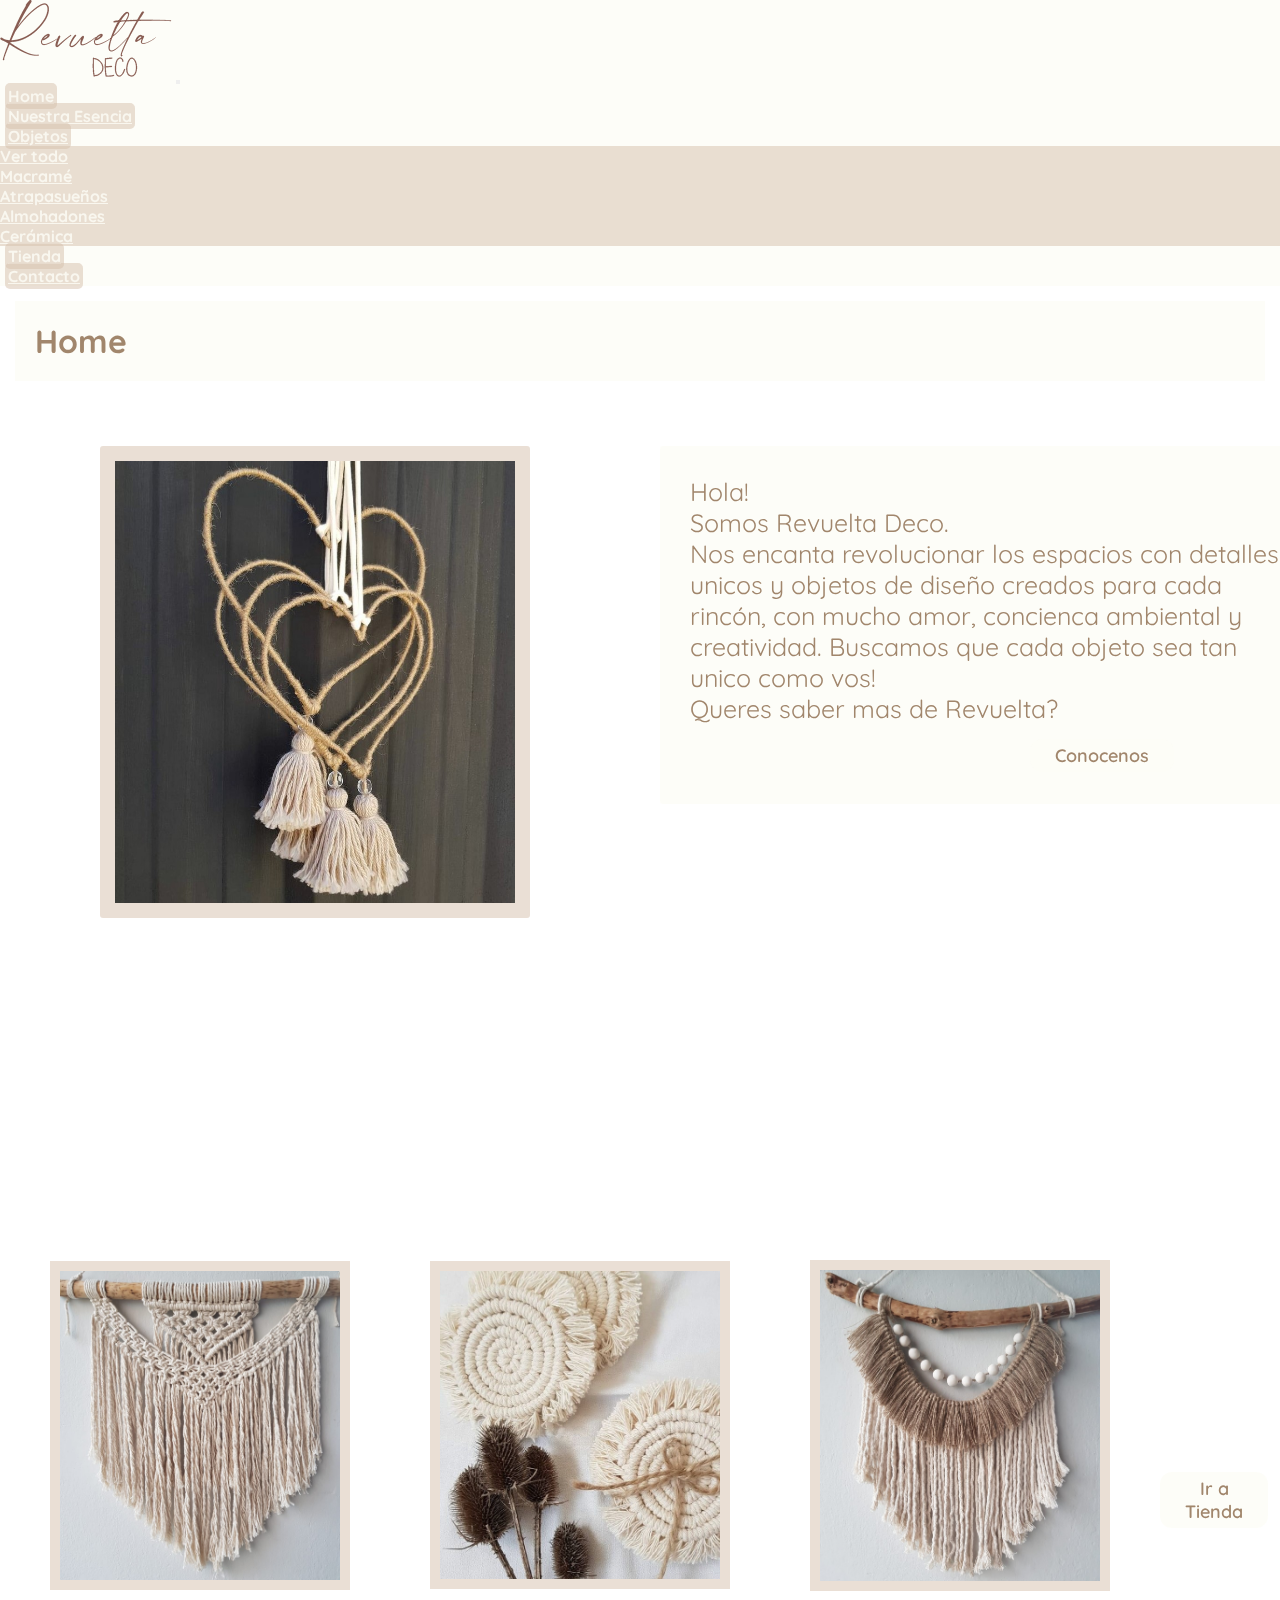
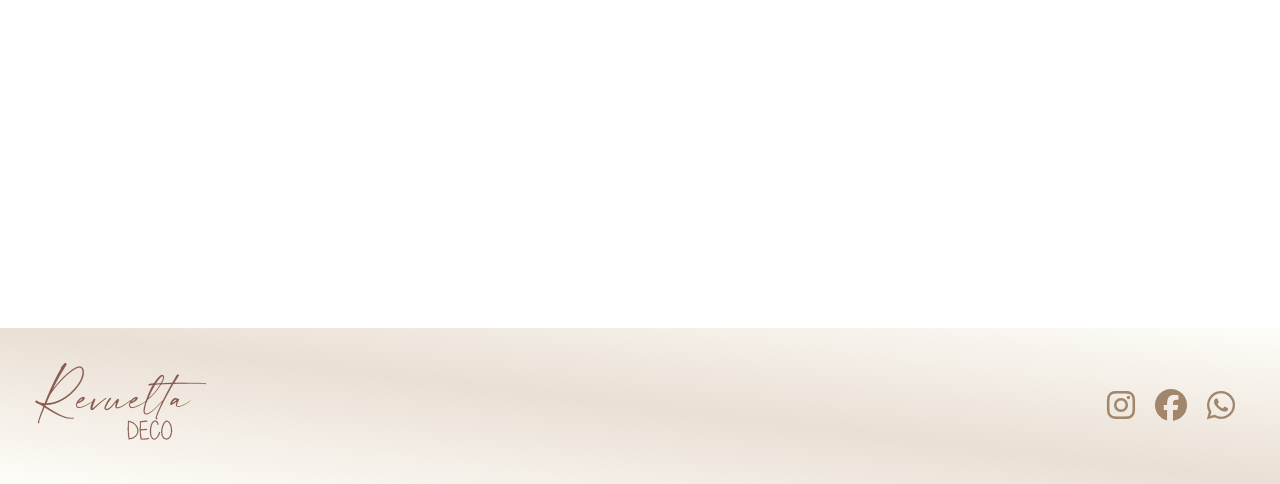
==== commit 392b1e6e: "dando estilo scrollbar" ====
--- a/index.html
+++ b/index.html
@@ -73,11 +73,12 @@
           diseño creados para cada rincón, con mucho amor, concienca ambiental y creatividad.
           Buscamos que cada objeto sea tan unico como vos! <br>
           Queres saber mas de Revuelta?
-        
+
         </p>
         <div class="buttonconocenos">
-          <a href="./nuestraesencia.html">Conocenos</a>
+          <a href="./pages/nuestraesencia.html">Conocenos</a>
         </div>
+      </div>
     </section>
     <aside class="basehome">
       <img src="./img/home/tapiz.jpg" alt="tapiz">
@@ -85,7 +86,7 @@
       <img src="./img/home/yute.jpg" alt="flecoyute">
 
       <div class="buttontienda">
-        <a href="./tienda.html">Ir a Tienda</a>
+        <a href="./pages/tienda.html">Ir a Tienda</a>
       </div>
     </aside>
   </main>
@@ -96,8 +97,8 @@
     </div>
     <section class="footer">
       <div class="redes">
-        <a href="http://instagram.com/revueltadeco/"><i class="fa-brands fa-instagram"></i></a>
-        <a href="#"><i class="fa-brands fa-facebook"></i></a>
+        <a href="http://instagram.com/revueltadeco/" target="_blank" rel="noreferrer noopener"><i class="fa-brands fa-instagram"></i></a>
+        <a href="http://facebook.com/revueltadeco-100534837980205/" target="_blank" rel="noreferrer noopener"><i class="fa-brands fa-facebook"></i></a>
         <a href="#"><i class="fa-brands fa-whatsapp"></i></a>
       </div>
     </section>
--- a/css/style.css
+++ b/css/style.css
@@ -8,13 +8,34 @@
   color: #a1866c;
   font-size: 25px; }
 
+@media (max-width: 520px) {
+  .sectionhome .textohome p, .esencia p, .parrafoobjetos {
+    font-size: 11px; } }
+
 body {
   width: 100vw;
+  min-height: 100vh;
   background-image: url("../img/fondo-palmeras.jpg");
   filter: opacity(100%);
   background-size: 100% 120%;
   background-repeat: no-repeat;
   overflow: none; }
+
+body::-webkit-scrollbar {
+  width: 9px;
+  height: 10px;
+  /* width of the entire scrollbar */ }
+
+body::-webkit-scrollbar-track {
+  background-color: #fdfdf6cd; }
+
+body::-webkit-scrollbar-thumb {
+  background-color: #d4bea97e;
+  /* color of the scroll thumb */
+  border-radius: 10px;
+  /* roundness of the scroll thumb */
+  border: 1px solid #fdfdf6cd;
+  /* creates padding around scroll thumb */ }
 
 .navbar {
   background-color: #fdfdf6cd !important; }
@@ -49,14 +70,18 @@
             background-color: #fdfdf6cd;
             color: #a1866c; }
 
+@media (max-width: 520px) {
+  nav div a img {
+    width: 80px; } }
+
 footer {
   background-image: linear-gradient(to top right, #fdfdf6cd, #d4bea97e, #fdfdf6cd);
   padding: 35px;
   height: 25%;
-  width: 100vw;
   display: flex;
   justify-content: space-between;
-  align-items: center; }
+  align-items: center;
+  margin-top: auto; }
   footer .redes {
     display: flex;
     flex-direction: row; }
@@ -67,11 +92,20 @@
       text-align: center;
       text-decoration: none; }
 
+@media (max-width: 520px) {
+  footer {
+    padding: 20px;
+    margin-bottom: 0px; }
+    footer div a img {
+      width: 80px; }
+    footer .redes a {
+      font-size: 20px; } }
+
 .sectionhome {
   display: flex; }
   .sectionhome .imghome img {
     width: 400px;
-    margin: 10px 100px;
+    margin: 50px 100px;
     padding: 15px;
     background-color: #d4bea97e;
     border-radius: 3px; }
@@ -135,6 +169,33 @@
         color: #fdfdf6cd;
         font-weight: bold; }
 
+@media (max-width: 520px) {
+  .sectionhome .imghome img {
+    width: 150px;
+    margin: 50px 20px 40px;
+    padding: 4px; }
+  .sectionhome .textohome p {
+    font-size: 12px;
+    width: 200px;
+    margin: 10px 0px 30px 10px;
+    padding: 20px; }
+  .sectionhome .textohome .buttonconocenos {
+    font-size: 11px;
+    margin: -60px -300px; }
+    .sectionhome .textohome .buttonconocenos a {
+      font-size: 12px; }
+  .basehome {
+    flex-wrap: wrap;
+    margin: 30px 0px 50px; }
+    .basehome img {
+      width: 150px;
+      padding: 5px;
+      margin: 60px 20px 20px 50px; }
+    .basehome .buttontienda a {
+      margin: 20px 20px 10px 60px;
+      font-size: 15px;
+      padding: 15px 25px 15px 25px; } }
+
 .esencia {
   display: flex;
   flex-direction: row;
@@ -157,13 +218,27 @@
   margin-left: 450px;
   margin-top: -330px; }
 
+@media (max-width: 520px) {
+  .esencia p {
+    width: 200px;
+    padding: 10px;
+    padding-bottom: 30px;
+    margin: 10px; }
+  .esencia img {
+    width: 180px;
+    margin: 10px;
+    padding: 5px; }
+  main img {
+    width: 50px;
+    margin-left: 170px;
+    margin-top: -140px; } }
+
 .parrafoobjetos {
   display: block;
   text-align: justify;
   padding: 22px;
   margin: 40px;
-  font-family: "Quicksand", sans-serif;
-  font-size: 15px; }
+  font-family: "Quicksand", sans-serif; }
 
 .imgobjetos {
   display: flex;
@@ -180,13 +255,30 @@
       padding: 6px;
       margin: 40px 40px 10px 40px; }
     .imgobjetos .caja .textobjetos {
-      font-family: 'Quicksand', sans-serif;
+      font-family: "Quicksand", sans-serif;
       font-size: 15px;
       font-weight: bold;
       display: inline-block;
       background-color: #fdfdf6cd;
       color: #a1866c;
       padding: 4px; }
+
+@media (max-width: 520px) {
+  .parrafoobjetos {
+    font-size: 12px;
+    padding: 18px;
+    margin: 30px; }
+  .imgobjetos {
+    flex-wrap: wrap;
+    margin: 10px; }
+    .imgobjetos .caja img {
+      width: 150px;
+      height: auto;
+      padding: 4px;
+      margin: 20px 20px 10px 20px; }
+    .imgobjetos .caja .textobjetos {
+      font-size: 11px;
+      padding: 4px; } }
 
 .container {
   width: 100%;
@@ -228,8 +320,8 @@
       background-color: #fdfdf6cd;
       border-radius: 3px; }
     .container .card a {
-      background-color: #d4bea97e;
-      color: #fdfdf6cd;
+      background-color: #fdfdf6cd;
+      color: #a1866c;
       padding: 5px 25px 5px 25px;
       text-decoration: none;
       font-size: 15px;
@@ -239,10 +331,35 @@
       .container .card a:hover {
         box-shadow: 0 1px 2px 0;
         transform: scale(1.05);
-        background-color: #fdfdf6cd;
-        color: #a1866c;
+        background-color: #d4bea97e;
+        color: #fdfdf6cd;
         font-weight: bold;
         transition: 0.3s; }
+
+@media (max-width: 520px) {
+  .container {
+    margin: 10px 10px 10px 30px; }
+    .container .card {
+      padding: 1px;
+      width: 120px;
+      height: 230px;
+      margin: 10px;
+      margin-bottom: 50px; }
+      .container .card img {
+        padding: 1px;
+        width: 110px;
+        height: 250px; }
+      .container .card p {
+        font-size: 11px;
+        padding: 0px 2px 0px 0px;
+        margin: 0px; }
+      .container .card h4 {
+        font-size: 12px;
+        margin: 1px 0 2px;
+        padding: 1px; }
+      .container .card a {
+        font-size: 11px;
+        margin: 1px; } }
 
 .form {
   width: 100%; }
@@ -259,17 +376,23 @@
     align-items: center; }
     .form form input {
       margin: 5px;
-      border: #d4bea97e solid 2px;
+      border: solid 2px #d4bea97e;
       border-radius: 5px; }
+      .form form input:focus {
+        outline-color: #a1866c; }
+    .form form label {
+      color: #a1866c; }
     .form form textarea {
       margin: 5px;
       border: #d4bea97e solid 2px;
       border-radius: 5px; }
+      .form form textarea:focus {
+        outline-color: #a1866c; }
     .form form button {
       background-color: #fdfdf6cd;
       color: #a1866c;
+      padding: 5px 25px 5px 25px;
       font-weight: 600;
-      padding: 5px 25px 5px 25px;
       border-radius: 12px;
       border-color: #d4bea97e;
       margin-left: 180px; }
@@ -277,6 +400,21 @@
         background-color: #a1866c;
         color: #fdfdf6cd;
         font-weight: bold; }
+
+@media (max-width: 520px) {
+  .form form {
+    width: 75%;
+    height: 400px;
+    margin-left: 65px;
+    padding: 5px; }
+    .form form input {
+      margin: 2px; }
+    .form form textarea {
+      width: 85%;
+      height: 40%;
+      margin: 0px 25px; }
+    .form form button {
+      margin: 1px 135px; } }
 
 .titulo {
   display: block; }
@@ -288,3 +426,9 @@
     text-align: left;
     padding: 20px;
     margin: 15px; }
+
+@media (max-width: 520px) {
+  .titulo h1 {
+    font-size: 1rem;
+    padding: 10px;
+    margin: 10px; } }
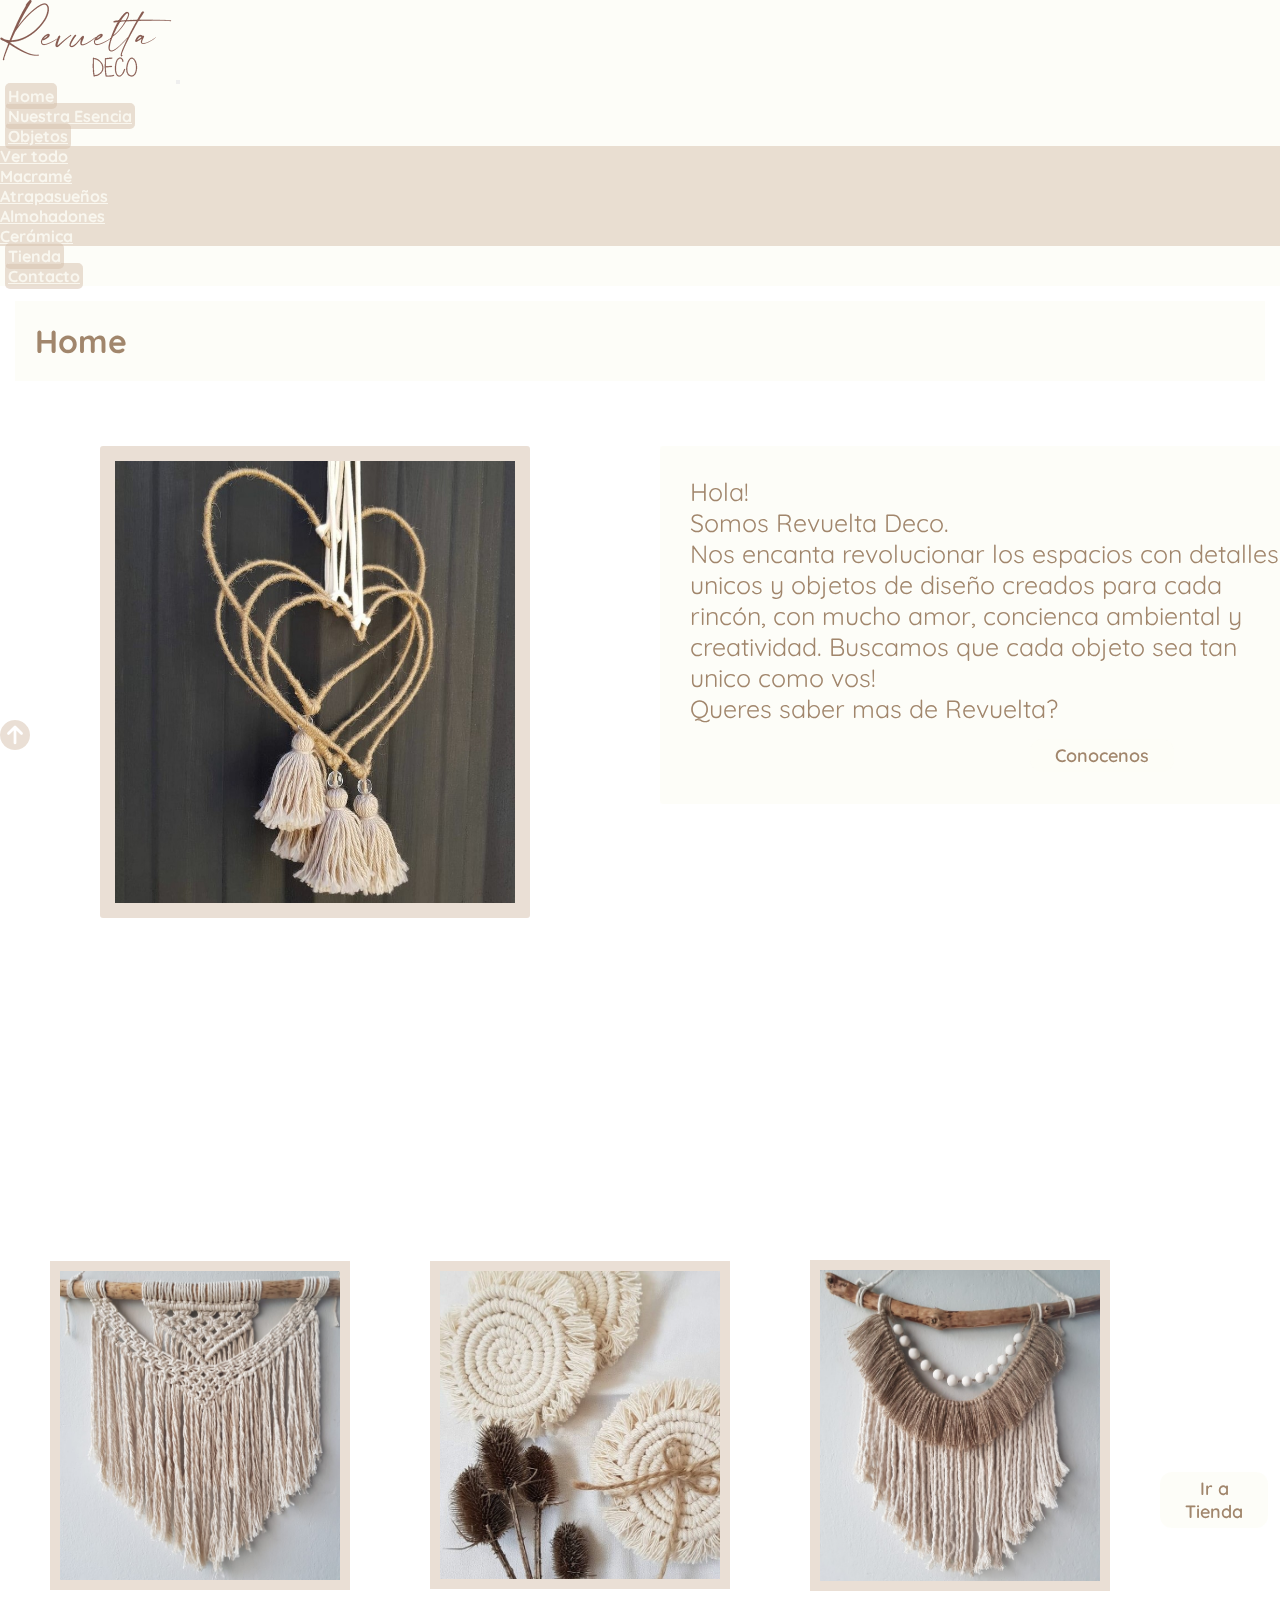
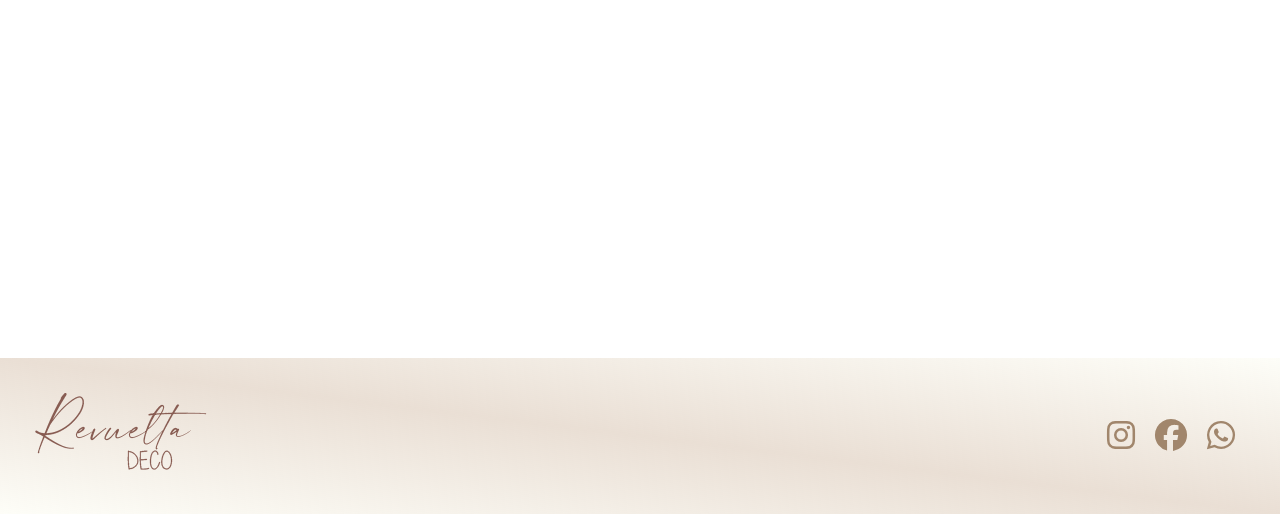
==== commit c6e08338: "agregando imagenes a objetos, configurando button ir arriba" ====
--- a/index.html
+++ b/index.html
@@ -41,10 +41,10 @@
               </a>
               <ul class="dropdown-menu" aria-labelledby="navbarDropdownMenuLink">
                 <li><a class="dropdown-item" href="./pages/objetos.html">Ver todo</a></li>
-                <li><a class="dropdown-item" href="#">Macramé</a></li>
-                <li><a class="dropdown-item" href="#">Atrapasueños</a></li>
-                <li><a class="dropdown-item" href="#">Almohadones</a></li>
-                <li><a class="dropdown-item" href="#">Cerámica</a></li>
+                <li><a class="dropdown-item" href="./pages/objetos.html#macrame">Macramé</a></li>
+                <li><a class="dropdown-item" href="./pages/objetos.html#atrapasuenos">Atrapasueños</a></li>
+                <li><a class="dropdown-item" href="./pages/objetos.html#almohadones">Almohadones</a></li>
+                <li><a class="dropdown-item" href="./pages/objetos.html#ceramica">Cerámica</a></li>
               </ul>
             </li>
             <li class="nav-item">
@@ -90,15 +90,15 @@
       </div>
     </aside>
   </main>
-
+  <a href="#"> <i class="fa-solid fa-circle-arrow-up"></i> </a>
   <footer>
     <div class="logo2">
       <a href="./index.html"><img src="./img/logo0.png" alt="logorevuelta"></a>
     </div>
     <section class="footer">
       <div class="redes">
-        <a href="http://instagram.com/revueltadeco/" target="_blank" rel="noreferrer noopener"><i class="fa-brands fa-instagram"></i></a>
-        <a href="http://facebook.com/revueltadeco-100534837980205/" target="_blank" rel="noreferrer noopener"><i class="fa-brands fa-facebook"></i></a>
+        <a href="http://instagram.com/revueltadeco/" target="_blank" rel="noopener"><i class="fa-brands fa-instagram"></i></a>
+        <a href="http://facebook.com/revueltadeco-100534837980205/" target="_blank" rel="noopener"><i class="fa-brands fa-facebook"></i></a>
         <a href="#"><i class="fa-brands fa-whatsapp"></i></a>
       </div>
     </section>
--- a/css/style.css
+++ b/css/style.css
@@ -1,7 +1,8 @@
 @import url("https://fonts.googleapis.com/css2?family=Holtwood+One+SC&family=Quicksand:wght@300&display=swap");
 * {
   padding: 0;
-  margin: 0; }
+  margin: 0;
+  scroll-behavior: smooth; }
 
 .sectionhome .textohome p, .esencia p, .parrafoobjetos {
   background-color: #fdfdf6cd;
@@ -20,22 +21,22 @@
   background-size: 100% 120%;
   background-repeat: no-repeat;
   overflow: none; }
-
-body::-webkit-scrollbar {
-  width: 9px;
-  height: 10px;
-  /* width of the entire scrollbar */ }
-
-body::-webkit-scrollbar-track {
-  background-color: #fdfdf6cd; }
-
-body::-webkit-scrollbar-thumb {
-  background-color: #d4bea97e;
-  /* color of the scroll thumb */
-  border-radius: 10px;
-  /* roundness of the scroll thumb */
-  border: 1px solid #fdfdf6cd;
-  /* creates padding around scroll thumb */ }
+  body::-webkit-scrollbar {
+    width: 9px;
+    height: 10px; }
+  body::-webkit-scrollbar-track {
+    background-color: #fdfdf6cd; }
+  body::-webkit-scrollbar-thumb {
+    background-color: #d4bea97e;
+    border-radius: 10px;
+    border: 1px solid #fdfdf6cd; }
+  body .fa-solid {
+    position: sticky;
+    font-size: 30px;
+    color: #d4bea97e;
+    cursor: pointer;
+    right: 30px;
+    bottom: 150px; }
 
 .navbar {
   background-color: #fdfdf6cd !important; }
@@ -242,26 +243,41 @@
 
 .imgobjetos {
   display: flex;
+  flex-direction: column;
   align-items: center;
   margin: 20px; }
-  .imgobjetos .caja {
+  .imgobjetos #macrame, .imgobjetos #atrapasuenos, .imgobjetos #ceramica, .imgobjetos #almohadones {
     display: flex;
-    flex-direction: column;
+    flex-direction: row;
+    flex-wrap: wrap;
     align-items: center; }
-    .imgobjetos .caja img {
-      background-color: #d4bea97e;
+  .imgobjetos .card {
+    width: 230px;
+    height: 300px;
+    justify-content: center;
+    align-items: center;
+    background-color: #fdfdf6cd;
+    border-color: #fdfdf6cd;
+    border-radius: 2px;
+    box-shadow: 0px 8px 8px #d4bea97e;
+    margin: 40px 40px 10px 40px; }
+    .imgobjetos .card img {
       width: 210px;
       height: auto;
       padding: 6px;
-      margin: 40px 40px 10px 40px; }
-    .imgobjetos .caja .textobjetos {
-      font-family: "Quicksand", sans-serif;
-      font-size: 15px;
-      font-weight: bold;
-      display: inline-block;
-      background-color: #fdfdf6cd;
-      color: #a1866c;
-      padding: 4px; }
+      margin: 30px 30px 10px 30px; }
+      .imgobjetos .card img:hover {
+        transition: 1.1s;
+        filter: brightness(110%);
+        transform: scale(1.1); }
+  .imgobjetos .textobjetos {
+    font-family: "Quicksand", sans-serif;
+    font-size: 15px;
+    font-weight: bold;
+    display: inline-block;
+    background-color: #fdfdf6cd;
+    color: #a1866c;
+    padding: 4px; }
 
 @media (max-width: 520px) {
   .parrafoobjetos {
@@ -271,12 +287,12 @@
   .imgobjetos {
     flex-wrap: wrap;
     margin: 10px; }
-    .imgobjetos .caja img {
+    .imgobjetos .macrame img {
       width: 150px;
       height: auto;
       padding: 4px;
       margin: 20px 20px 10px 20px; }
-    .imgobjetos .caja .textobjetos {
+    .imgobjetos .macrame .textobjetos {
       font-size: 11px;
       padding: 4px; } }
 
@@ -298,7 +314,8 @@
     text-align: center;
     transition: all 0.25s;
     background-color: #fdfdf6cd;
-    align-items: center; }
+    align-items: center;
+    box-shadow: 0px 8px 8px #d4bea97e; }
     .container .card img {
       padding: 2px;
       width: 200px;
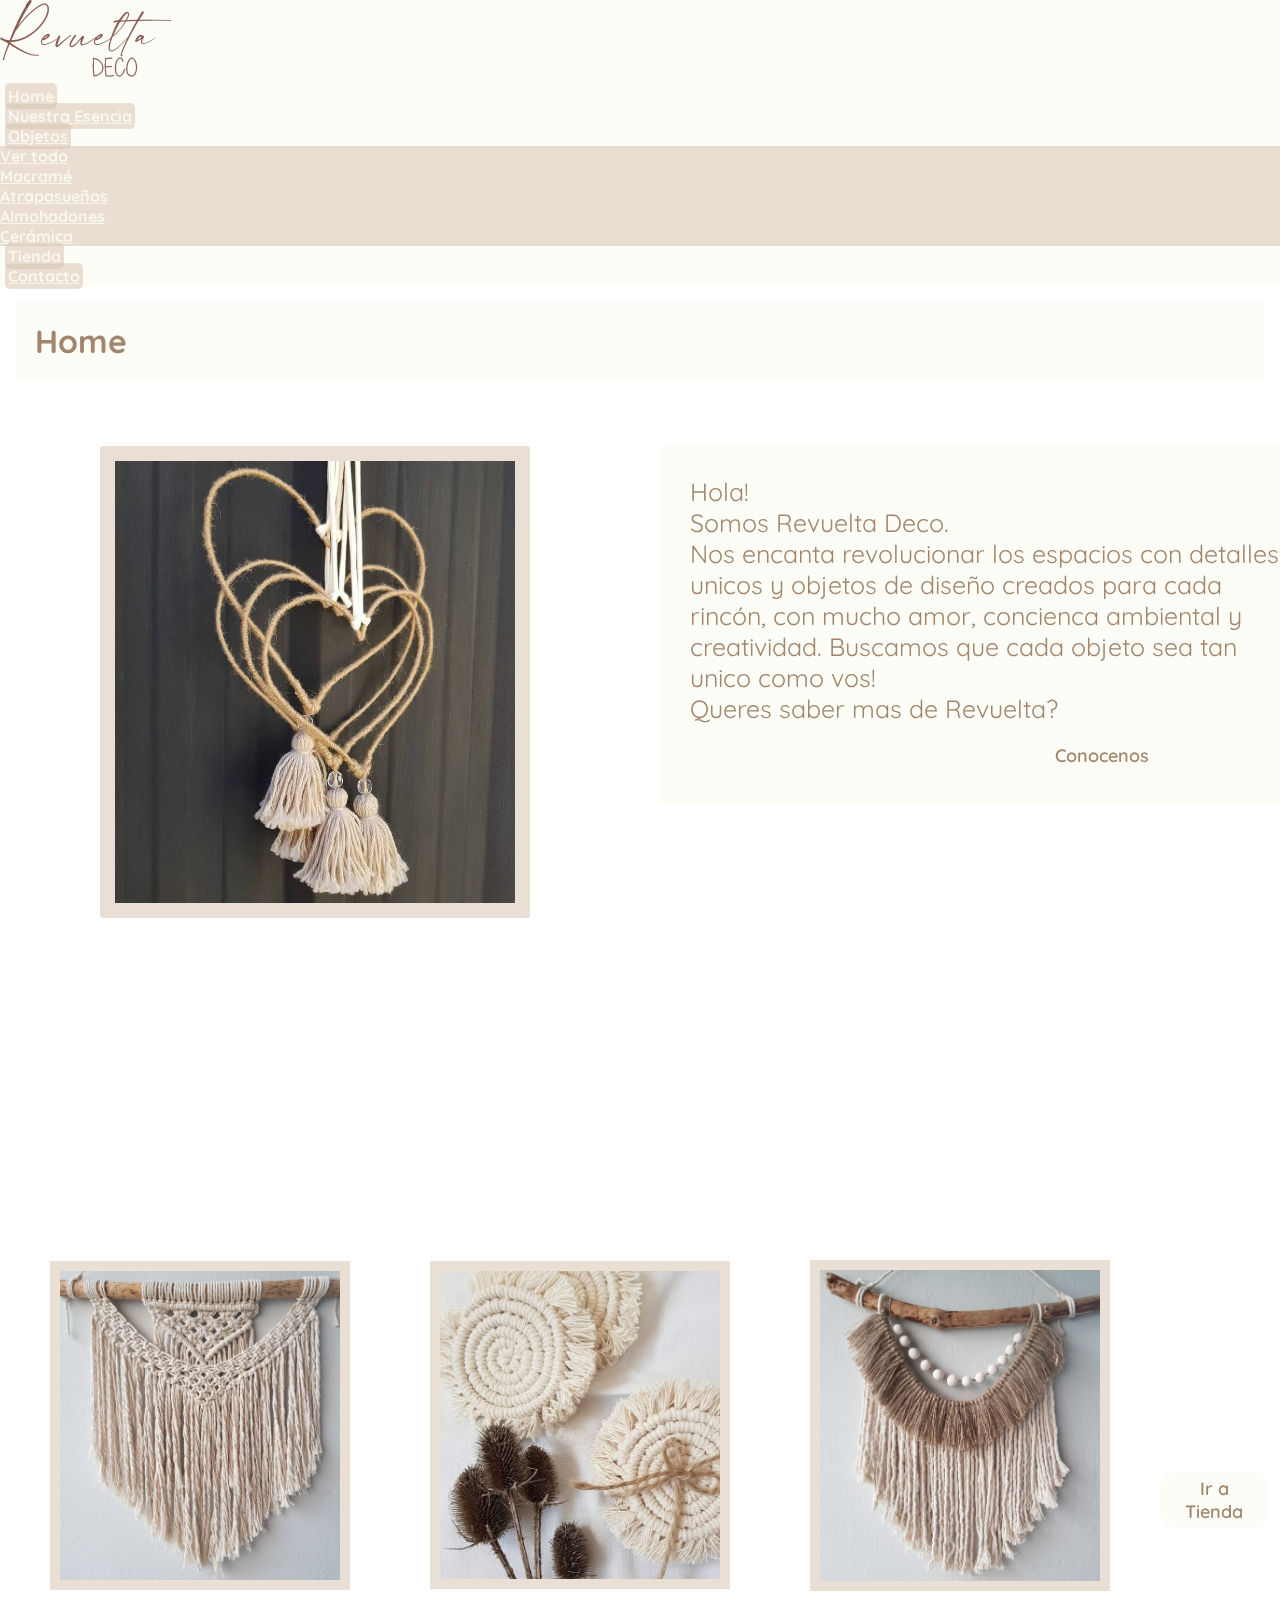
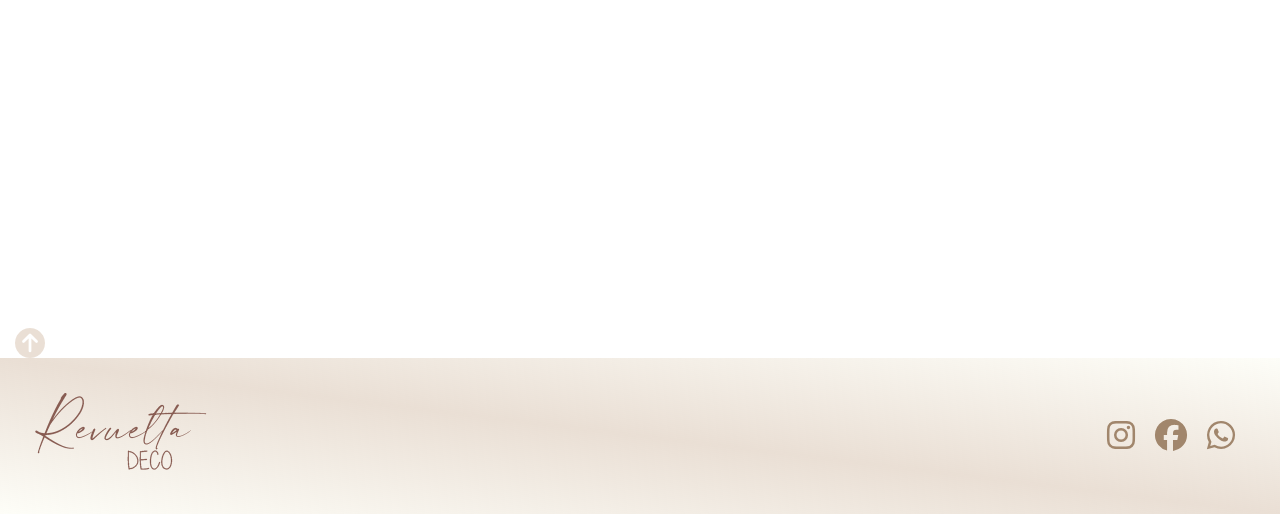
==== commit edc2e6e8: "modificando responsive, ajustando detalles generales" ====
--- a/index.html
+++ b/index.html
@@ -17,6 +17,7 @@
 </head>
 
 <body>
+  <div class="body">
   <header>
 
     <nav class="navbar navbar-expand-lg bg-light w-100">
@@ -90,15 +91,19 @@
       </div>
     </aside>
   </main>
-  <a href="#"> <i class="fa-solid fa-circle-arrow-up"></i> </a>
+  <div>
+    <a href="#"> <i class="fa-solid fa-circle-arrow-up"></i></a>
+  </div>
   <footer>
     <div class="logo2">
       <a href="./index.html"><img src="./img/logo0.png" alt="logorevuelta"></a>
     </div>
     <section class="footer">
       <div class="redes">
-        <a href="http://instagram.com/revueltadeco/" target="_blank" rel="noopener"><i class="fa-brands fa-instagram"></i></a>
-        <a href="http://facebook.com/revueltadeco-100534837980205/" target="_blank" rel="noopener"><i class="fa-brands fa-facebook"></i></a>
+        <a href="http://instagram.com/revueltadeco/" target="_blank" rel="noopener"><i
+            class="fa-brands fa-instagram"></i></a>
+        <a href="http://facebook.com/revueltadeco-100534837980205/" target="_blank" rel="noopener"><i
+            class="fa-brands fa-facebook"></i></a>
         <a href="#"><i class="fa-brands fa-whatsapp"></i></a>
       </div>
     </section>
@@ -106,6 +111,7 @@
 
 
   </footer>
+</div>
   <script src="https://cdn.jsdelivr.net/npm/bootstrap@5.2.0-beta1/dist/js/bootstrap.bundle.min.js"
     integrity="sha384-pprn3073KE6tl6bjs2QrFaJGz5/SUsLqktiwsUTF55Jfv3qYSDhgCecCxMW52nD2"
     crossorigin="anonymous"></script>
--- a/css/style.css
+++ b/css/style.css
@@ -13,7 +13,30 @@
   .sectionhome .textohome p, .esencia p, .parrafoobjetos {
     font-size: 11px; } }
 
-body {
+.titulo {
+  display: block; }
+  .titulo h1 {
+    font-family: "Quicksand", sans-serif;
+    font-size: 2rem;
+    background-color: #fdfdf6cd;
+    color: #a1866c;
+    text-align: left;
+    padding: 20px;
+    margin: 15px; }
+
+@media (max-width: 768px) {
+  .titulo h1 {
+    font-size: 1.3rem;
+    padding: 10px;
+    margin: 8px; } }
+
+@media (max-width: 375px) {
+  .titulo h1 {
+    font-size: 0.8rem;
+    padding: 8px;
+    margin: 8px; } }
+
+.body {
   width: 100vw;
   min-height: 100vh;
   background-image: url("../img/fondo-palmeras.jpg");
@@ -21,28 +44,34 @@
   background-size: 100% 120%;
   background-repeat: no-repeat;
   overflow: none; }
-  body::-webkit-scrollbar {
+  .body::-webkit-scrollbar {
     width: 9px;
     height: 10px; }
-  body::-webkit-scrollbar-track {
+  .body::-webkit-scrollbar-track {
     background-color: #fdfdf6cd; }
-  body::-webkit-scrollbar-thumb {
+  .body::-webkit-scrollbar-thumb {
     background-color: #d4bea97e;
     border-radius: 10px;
     border: 1px solid #fdfdf6cd; }
-  body .fa-solid {
+  .body .fa-solid {
     position: sticky;
     font-size: 30px;
     color: #d4bea97e;
     cursor: pointer;
-    right: 30px;
+    left: 15px;
     bottom: 150px; }
+
+@media (max-width: 375px) {
+  .body .fa-solid {
+    font-size: 20px; } }
 
 .navbar {
   background-color: #fdfdf6cd !important; }
-  .navbar .navbar-toggler {
-    color: #d4bea97e;
-    border-radius: 5px #fdfdf6cd; }
+  .navbar button {
+    border: none; }
+    .navbar button .navbar-toggler {
+      font-size: 18px;
+      font-weight: bold; }
   .navbar .collapse {
     justify-content: end; }
     .navbar .collapse .navbar-nav {
@@ -71,9 +100,13 @@
             background-color: #fdfdf6cd;
             color: #a1866c; }
 
-@media (max-width: 520px) {
+@media (max-width: 768px) {
   nav div a img {
-    width: 80px; } }
+    width: 100px; } }
+
+@media (max-width: 375px) {
+  nav div a img {
+    width: 70px; } }
 
 footer {
   background-image: linear-gradient(to top right, #fdfdf6cd, #d4bea97e, #fdfdf6cd);
@@ -93,14 +126,23 @@
       text-align: center;
       text-decoration: none; }
 
-@media (max-width: 520px) {
+@media (max-width: 768px) {
   footer {
     padding: 20px;
     margin-bottom: 0px; }
     footer div a img {
-      width: 80px; }
+      width: 120px; }
     footer .redes a {
-      font-size: 20px; } }
+      font-size: 22px; } }
+
+@media (max-width: 375px) {
+  footer {
+    padding: 10px;
+    margin-bottom: 0px; }
+    footer div a img {
+      width: 70px; }
+    footer .redes a {
+      font-size: 17px; } }
 
 .sectionhome {
   display: flex; }
@@ -170,19 +212,19 @@
         color: #fdfdf6cd;
         font-weight: bold; }
 
-@media (max-width: 520px) {
+@media (max-width: 768px) {
   .sectionhome .imghome img {
-    width: 150px;
-    margin: 50px 20px 40px;
-    padding: 4px; }
+    width: 280px;
+    margin: 50px 35px 40px;
+    padding: 7px; }
   .sectionhome .textohome p {
-    font-size: 12px;
-    width: 200px;
-    margin: 10px 0px 30px 10px;
-    padding: 20px; }
+    font-size: 14px;
+    width: 350px;
+    margin: 90px 0px 30px 10px;
+    padding: 30px; }
   .sectionhome .textohome .buttonconocenos {
     font-size: 11px;
-    margin: -60px -300px; }
+    margin: -60px -150px; }
     .sectionhome .textohome .buttonconocenos a {
       font-size: 12px; }
   .basehome {
@@ -191,11 +233,45 @@
     .basehome img {
       width: 150px;
       padding: 5px;
-      margin: 60px 20px 20px 50px; }
+      margin: 60px 10px 20px 40px; }
     .basehome .buttontienda a {
-      margin: 20px 20px 10px 60px;
-      font-size: 15px;
+      margin: 35px 20px 10px 20px;
+      font-size: 11px;
       padding: 15px 25px 15px 25px; } }
+
+@media (max-width: 375px) {
+  main {
+    min-height: 161vh;
+    max-width: 375vw; }
+  .sectionhome .imghome img {
+    width: 150px;
+    margin: 55px 5px 5px;
+    padding: 4px; }
+  .sectionhome .textohome p {
+    font-size: 12px;
+    width: 210px;
+    margin: 5px 0px 5px 5px;
+    padding: 18px;
+    padding-bottom: 35px;
+    text-align: center; }
+  .sectionhome .textohome .buttonconocenos {
+    font-size: 11px;
+    margin: -33px -340px; }
+    .sectionhome .textohome .buttonconocenos a {
+      font-size: 11px; }
+  .basehome {
+    flex-wrap: wrap;
+    margin-top: 75px; }
+    .basehome img {
+      width: 120px;
+      padding: 4px;
+      margin-top: 35px; }
+    .basehome .buttontienda a {
+      margin: 35px 10px 10px 50px;
+      font-size: 11px;
+      padding: 10px 15px 10px 15px; }
+  footer {
+    margin-bottom: -29vh; } }
 
 .esencia {
   display: flex;
@@ -219,20 +295,40 @@
   margin-left: 450px;
   margin-top: -330px; }
 
-@media (max-width: 520px) {
+@media (max-width: 768px) {
   .esencia p {
-    width: 200px;
-    padding: 10px;
+    font-size: 14px;
+    width: 300px;
+    padding: 20px;
     padding-bottom: 30px;
-    margin: 10px; }
+    margin: 25px; }
   .esencia img {
-    width: 180px;
-    margin: 10px;
-    padding: 5px; }
+    width: 270px;
+    margin: 25px;
+    padding: 8px; }
   main img {
-    width: 50px;
-    margin-left: 170px;
-    margin-top: -140px; } }
+    width: 55px;
+    margin-left: 257px;
+    margin-top: -183px; } }
+
+@media (max-width: 375px) {
+  .esencia p {
+    font-size: 12px;
+    width: 400px;
+    padding: 15px;
+    padding-bottom: 30px;
+    margin: 4px; }
+  .esencia img {
+    width: 150px;
+    margin: 4px;
+    padding: 4px; }
+  main img {
+    width: 35px;
+    margin-left: 130px;
+    margin-top: -130px; } }
+
+.fondoobjetos {
+  background-color: #fdfdf6cd; }
 
 .parrafoobjetos {
   display: block;
@@ -279,6 +375,22 @@
     color: #a1866c;
     padding: 4px; }
 
+@media (max-width: 768px) {
+  .parrafoobjetos {
+    font-size: 14px;
+    padding: 18px;
+    margin: 30px; }
+  .imgobjetos {
+    margin: 54px; }
+    .imgobjetos .card {
+      width: 125px;
+      height: 160px;
+      margin: 20px 20px 5px 20px; }
+      .imgobjetos .card img {
+        width: 110px;
+        padding: 2px;
+        margin: 30px 30px 10px 30px; } }
+
 @media (max-width: 520px) {
   .parrafoobjetos {
     font-size: 12px;
@@ -295,6 +407,9 @@
     .imgobjetos .macrame .textobjetos {
       font-size: 11px;
       padding: 4px; } }
+
+.fondotienda {
+  background-color: #fdfdf6cd; }
 
 .container {
   width: 100%;
@@ -353,19 +468,36 @@
         font-weight: bold;
         transition: 0.3s; }
 
-@media (max-width: 520px) {
+@media (max-width: 768px) {
   .container {
-    margin: 10px 10px 10px 30px; }
+    margin: 50px; }
     .container .card {
-      padding: 1px;
-      width: 120px;
-      height: 230px;
-      margin: 10px;
-      margin-bottom: 50px; }
+      width: 180px;
+      height: 300px; }
       .container .card img {
-        padding: 1px;
-        width: 110px;
+        width: 170px;
         height: 250px; }
+      .container .card p {
+        font-size: 11px;
+        padding: 0px 2px 0px 0px;
+        margin: 0px; }
+      .container .card h4 {
+        font-size: 12px;
+        margin: 1px 0 2px;
+        padding: 1px; }
+      .container .card a {
+        font-size: 11px;
+        margin: 1px; } }
+
+@media (max-width: 375px) {
+  .container {
+    margin: 12px; }
+    .container .card {
+      width: 150px;
+      height: 260px; }
+      .container .card img {
+        width: 132px;
+        height: 192px; }
       .container .card p {
         font-size: 11px;
         padding: 0px 2px 0px 0px;
@@ -418,14 +550,15 @@
         color: #fdfdf6cd;
         font-weight: bold; }
 
-@media (max-width: 520px) {
+@media (max-width: 768px) {
   .form form {
-    width: 75%;
+    width: 60%;
     height: 400px;
-    margin-left: 65px;
-    padding: 5px; }
+    margin: 50px;
+    margin-left: 150px; }
     .form form input {
-      margin: 2px; }
+      margin: 2px;
+      font-size: 12px; }
     .form form textarea {
       width: 85%;
       height: 40%;
@@ -433,19 +566,26 @@
     .form form button {
       margin: 1px 135px; } }
 
-.titulo {
-  display: block; }
-  .titulo h1 {
-    font-family: "Quicksand", sans-serif;
-    font-size: 2rem;
-    background-color: #fdfdf6cd;
-    color: #a1866c;
-    text-align: left;
-    padding: 20px;
-    margin: 15px; }
-
-@media (max-width: 520px) {
-  .titulo h1 {
-    font-size: 1rem;
-    padding: 10px;
-    margin: 10px; } }
+@media (max-width: 375px) {
+  .form {
+    width: 90%; }
+    .form form {
+      width: 90%;
+      height: 350px;
+      margin-top: 10px;
+      margin-left: 35px;
+      padding: 5px; }
+      .form form input {
+        margin: 2px;
+        font-size: 12px; }
+      .form form label {
+        font-size: 13px; }
+      .form form textarea {
+        width: 95%;
+        height: 35%;
+        font-size: 12px;
+        margin: 5px; }
+      .form form button {
+        font-size: 12px;
+        margin-left: 95px;
+        margin-top: -120px; } }
